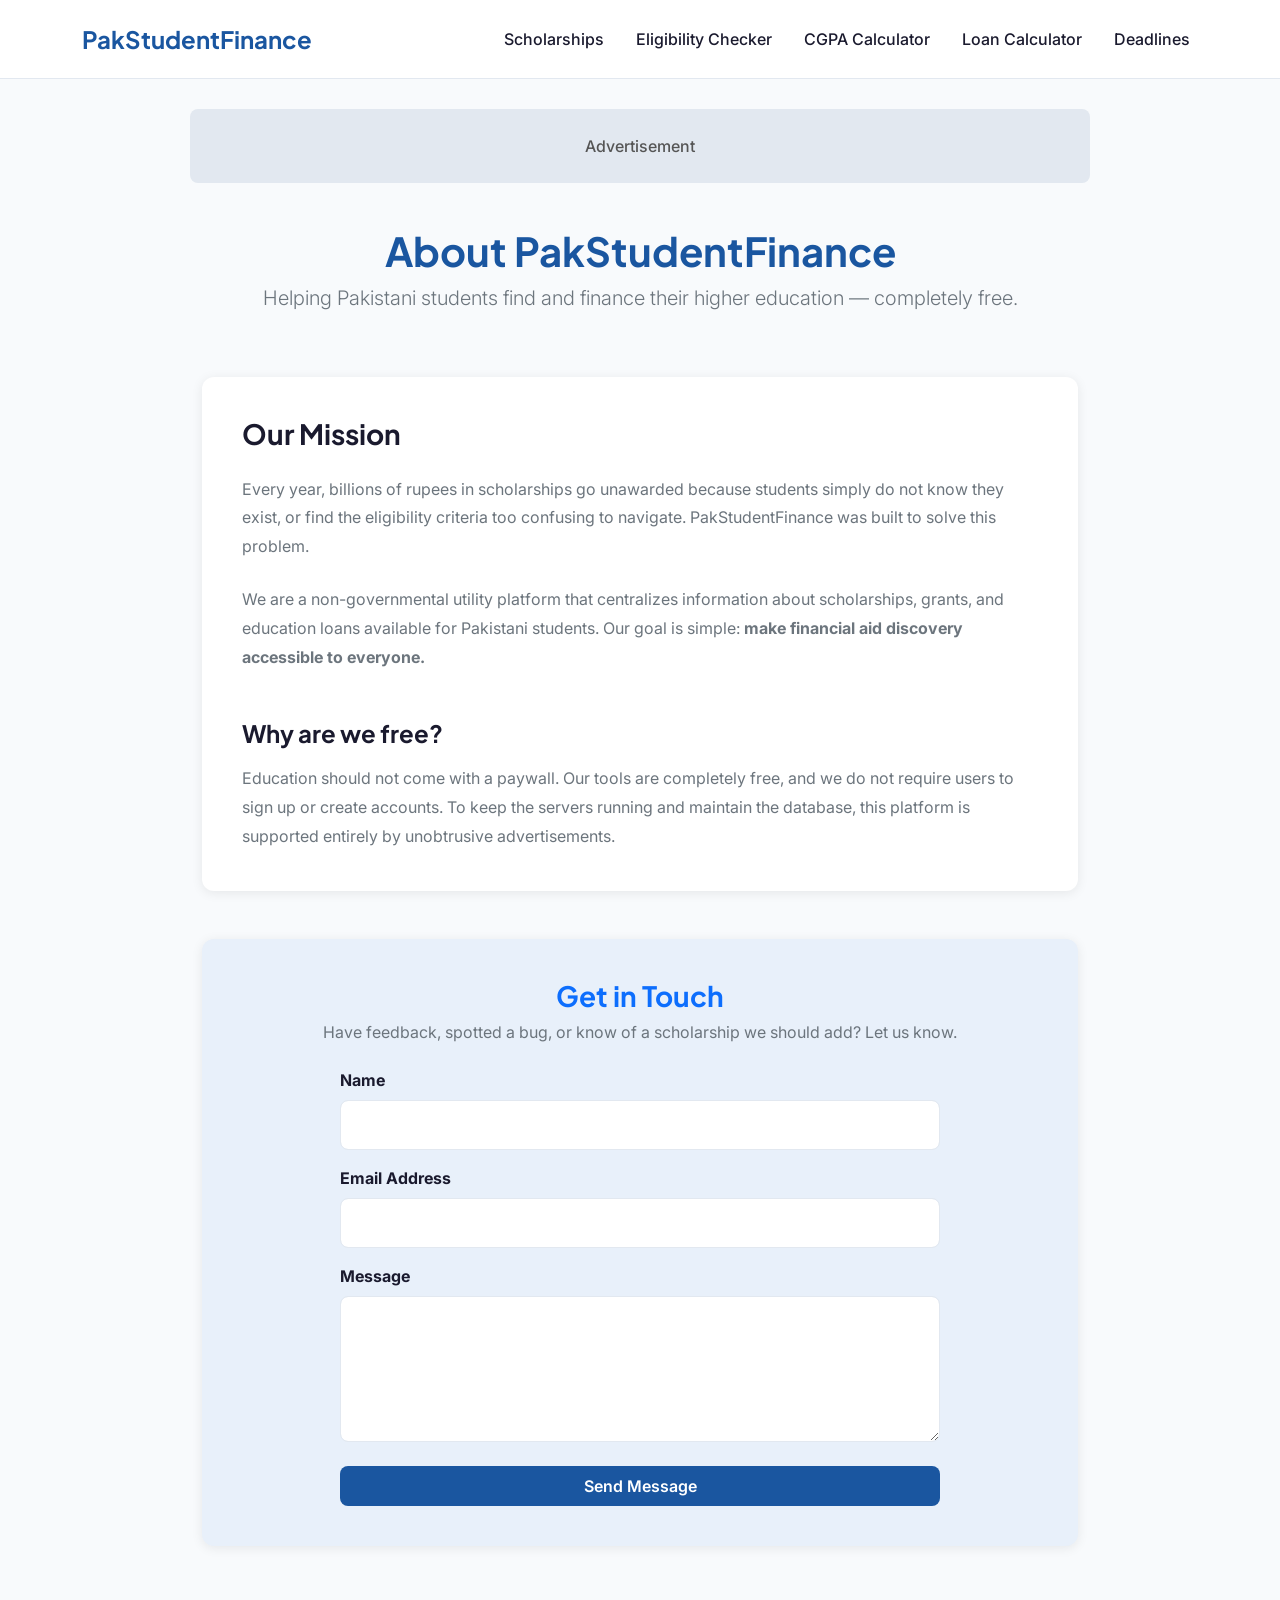
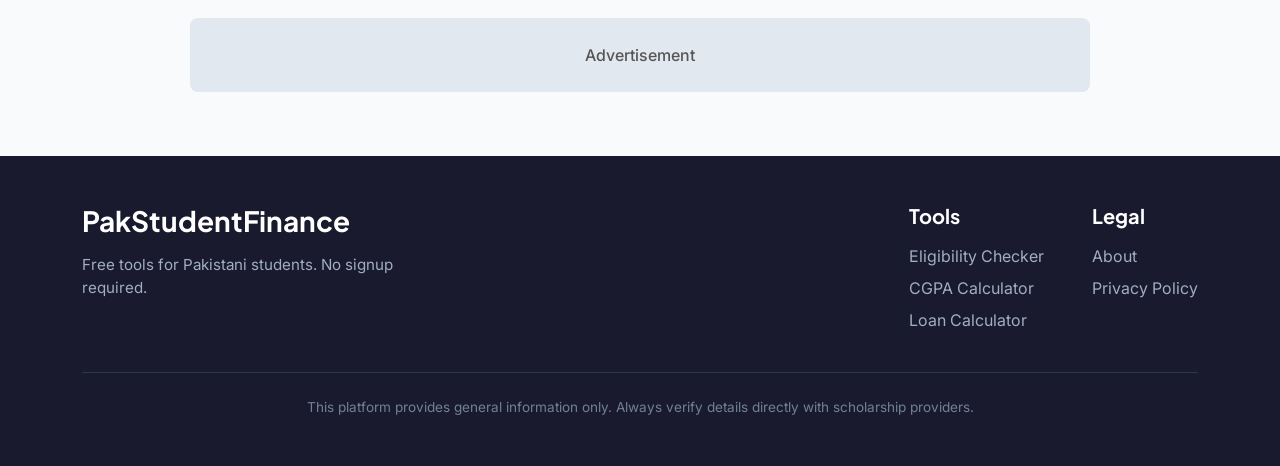
==== about.html @ 45f48cb2 "Fix navbar + add SEO meta tags" ====
<!DOCTYPE html>
<html lang="en">

<head>
    <meta charset="UTF-8">
    <meta name="viewport" content="width=device-width, initial-scale=1.0">
    <meta name="description" content="About PakStudentFinance — a free platform helping Pakistani students discover scholarships and plan their education financing.">
    <title>About Us - Pakistan Student Finance Hub</title>

    <!-- Google Fonts -->
    <link
        href="https://fonts.googleapis.com/css2?family=Inter:wght@400;500;600&family=Plus+Jakarta+Sans:wght@600;700&display=swap"
        rel="stylesheet">

    <!-- Bootstrap 5 -->
    <link href="https://cdn.jsdelivr.net/npm/bootstrap@5.3.2/dist/css/bootstrap.min.css" rel="stylesheet">

    <style>
        :root {
            --primary-blue: #1A56A0;
            --accent-light-blue: #E8F0FA;
            --bg-color: #F8FAFC;
            --card-bg: #FFFFFF;
            --text-primary: #1A1A2E;
            --text-secondary: #555555;
            --border-color: #E2E8F0;
            --font-heading: 'Plus Jakarta Sans', sans-serif;
            --font-body: 'Inter', sans-serif;
        }

        body {
            font-family: var(--font-body);
            color: var(--text-primary);
            background-color: var(--bg-color);
        }

        h1,
        h2,
        h3,
        h4,
        h5,
        h6,
        .logo {
            font-family: var(--font-heading);
            font-weight: 700;
        }

        /* Navbar */
        .navbar {
            background-color: var(--card-bg);
            border-bottom: 1px solid var(--border-color);
            padding: 1rem 0;
        }

        .navbar-brand {
            color: var(--primary-blue) !important;
            font-size: 1.5rem;
        }

        .nav-link {
            color: var(--text-primary);
            font-weight: 500;
            margin-left: 1rem;
        }

        .nav-link:hover {
            color: var(--primary-blue);
        }

        .card-custom {
            background-color: var(--card-bg);
            border-radius: 12px;
            box-shadow: 0 2px 12px rgba(0, 0, 0, 0.08);
            padding: 40px;
            border: none;
        }

        .btn-primary {
            background-color: var(--primary-blue);
            color: white;
            border-radius: 8px;
            padding: 10px 20px;
            border: none;
            font-weight: 600;
        }

        .btn-primary:hover {
            background-color: #144380;
            color: white;
        }

        .form-control {
            border: 1px solid var(--border-color);
            border-radius: 8px;
            padding: 12px 16px;
            font-family: var(--font-body);
        }

        .form-control:focus {
            border-color: var(--primary-blue);
            box-shadow: 0 0 0 0.25rem rgba(26, 86, 160, 0.25);
        }

        .adsense-placeholder {
            background-color: #E2E8F0;
            color: var(--text-secondary);
            text-align: center;
            padding: 40px 20px;
            margin: 40px auto;
            border-radius: 8px;
            font-weight: 500;
            max-width: 900px;
        }

        footer {
            background-color: #1A1A2E;
            color: white;
            padding: 3rem 0;
            margin-top: 4rem;
        }

        footer a {
            color: #A0AEC0;
            text-decoration: none;
            display: block;
            margin-bottom: 0.5rem;
        }

        footer a:hover {
            color: white;
        }

        .footer-disclaimer {
            font-size: 0.85rem;
            color: #718096;
            margin-top: 2rem;
            padding-top: 1.5rem;
            border-top: 1px solid #2D3748;
        }
    </style>
</head>

<body>

    <nav class="navbar navbar-expand-lg sticky-top">
        <div class="container">
            <a class="navbar-brand logo" href="index.html">PakStudentFinance</a>
            <button class="navbar-toggler border-0" type="button" data-bs-toggle="collapse" data-bs-target="#navbarNav">
                <span class="navbar-toggler-icon"></span>
            </button>
            <div class="collapse navbar-collapse" id="navbarNav">
                <ul class="navbar-nav ms-auto">
                    <li class="nav-item"><a class="nav-link" href="scholarships.html">Scholarships</a></li>
                    <li class="nav-item"><a class="nav-link" href="eligibility-checker.html">Eligibility Checker</a>
                    </li>
                    <li class="nav-item"><a class="nav-link" href="cgpa-calculator.html">CGPA Calculator</a></li>
                    <li class="nav-item"><a class="nav-link" href="loan-calculator.html">Loan Calculator</a></li>
                    <li class="nav-item"><a class="nav-link" href="deadlines.html">Deadlines</a></li>
                </ul>
            </div>
        </div>
    </nav>

    <!-- ADSENSE SLOT: Replace with your AdSense code after approval -->
    <div class="container">
        <div class="adsense-placeholder" style="margin: 30px auto 20px auto; padding: 25px 20px;">Advertisement</div>
    </div>

    <div class="container py-4 mb-5" style="max-width: 900px;">
        <div class="row mb-5 text-center">
            <h1 style="color: var(--primary-blue);">About PakStudentFinance</h1>
            <p class="text-secondary lead mx-auto">Helping Pakistani students find and finance their higher education —
                completely free.</p>
        </div>

        <div class="card-custom mb-5">
            <h3 class="mb-4">Our Mission</h3>
            <p class="mb-4 text-secondary" style="line-height: 1.8;">
                Every year, billions of rupees in scholarships go unawarded because students simply do not know they
                exist, or find the eligibility criteria too confusing to navigate.
                PakStudentFinance was built to solve this problem.
            </p>
            <p class="mb-4 text-secondary" style="line-height: 1.8;">
                We are a non-governmental utility platform that centralizes information about scholarships, grants, and
                education loans available for Pakistani students. Our goal is simple: <strong>make financial aid
                    discovery accessible to everyone.</strong>
            </p>

            <h4 class="mt-5 mb-3">Why are we free?</h4>
            <p class="mb-0 text-secondary" style="line-height: 1.8;">
                Education should not come with a paywall. Our tools are completely free, and we do not require users to
                sign up or create accounts. To keep the servers running and maintain the database, this platform is
                supported entirely by unobtrusive advertisements.
            </p>
        </div>

        <div class="card-custom" style="background-color: var(--accent-light-blue);">
            <h3 class="mb-2 text-primary text-center">Get in Touch</h3>
            <p class="text-secondary text-center mb-4">Have feedback, spotted a bug, or know of a scholarship we should
                add? Let us know.</p>

            <form id="contact-form" class="mx-auto" style="max-width: 600px;">
                <div class="mb-3">
                    <label class="form-label fw-bold">Name</label>
                    <input type="text" class="form-control" required>
                </div>
                <div class="mb-3">
                    <label class="form-label fw-bold">Email Address</label>
                    <input type="email" class="form-control" required>
                </div>
                <div class="mb-3">
                    <label class="form-label fw-bold">Message</label>
                    <textarea class="form-control" rows="5" required></textarea>
                </div>
                <button type="submit" class="btn btn-primary w-100 py-2 mt-2">Send Message</button>
                <div id="form-success" class="mt-3 text-success text-center fw-bold" style="display: none;">
                    Thank you! Your message has been sent successfully. We will get back to you soon.
                </div>
            </form>
        </div>
    </div>

    <!-- ADSENSE SLOT: Replace with your AdSense code after approval -->
    <div class="container">
        <div class="adsense-placeholder" style="margin: 10px auto 40px auto; padding: 25px 20px;">Advertisement</div>
    </div>

    <footer>
        <div class="container">
            <div class="row gy-4">
                <div class="col-lg-4 col-md-6">
                    <h3 class="logo mb-3">PakStudentFinance</h3>
                    <p style="color: #A0AEC0; font-size: 0.95rem;">Free tools for Pakistani students. No signup
                        required.</p>
                </div>
                <!-- Standard Footer -->
                <div class="col-lg-8 col-md-6 d-flex gap-5 justify-content-md-end">
                    <div>
                        <h5 class="mb-3">Tools</h5>
                        <a href="eligibility-checker.html">Eligibility Checker</a>
                        <a href="cgpa-calculator.html">CGPA Calculator</a>
                        <a href="loan-calculator.html">Loan Calculator</a>
                    </div>
                    <div>
                        <h5 class="mb-3">Legal</h5>
                        <a href="about.html">About</a>
                        <a href="privacy-policy.html">Privacy Policy</a>
                    </div>
                </div>
            </div>
            <div class="footer-disclaimer text-center">
                This platform provides general information only. Always verify details directly with scholarship
                providers.
            </div>
        </div>
    </footer>

    <script src="https://cdn.jsdelivr.net/npm/bootstrap@5.3.2/dist/js/bootstrap.bundle.min.js"></script>
    <script>
        document.getElementById('contact-form').addEventListener('submit', function (e) {
            e.preventDefault();
            document.getElementById('form-success').style.display = 'block';
            this.reset();
            setTimeout(() => {
                document.getElementById('form-success').style.display = 'none';
            }, 5000);
        });
    </script>
</body>

</html>
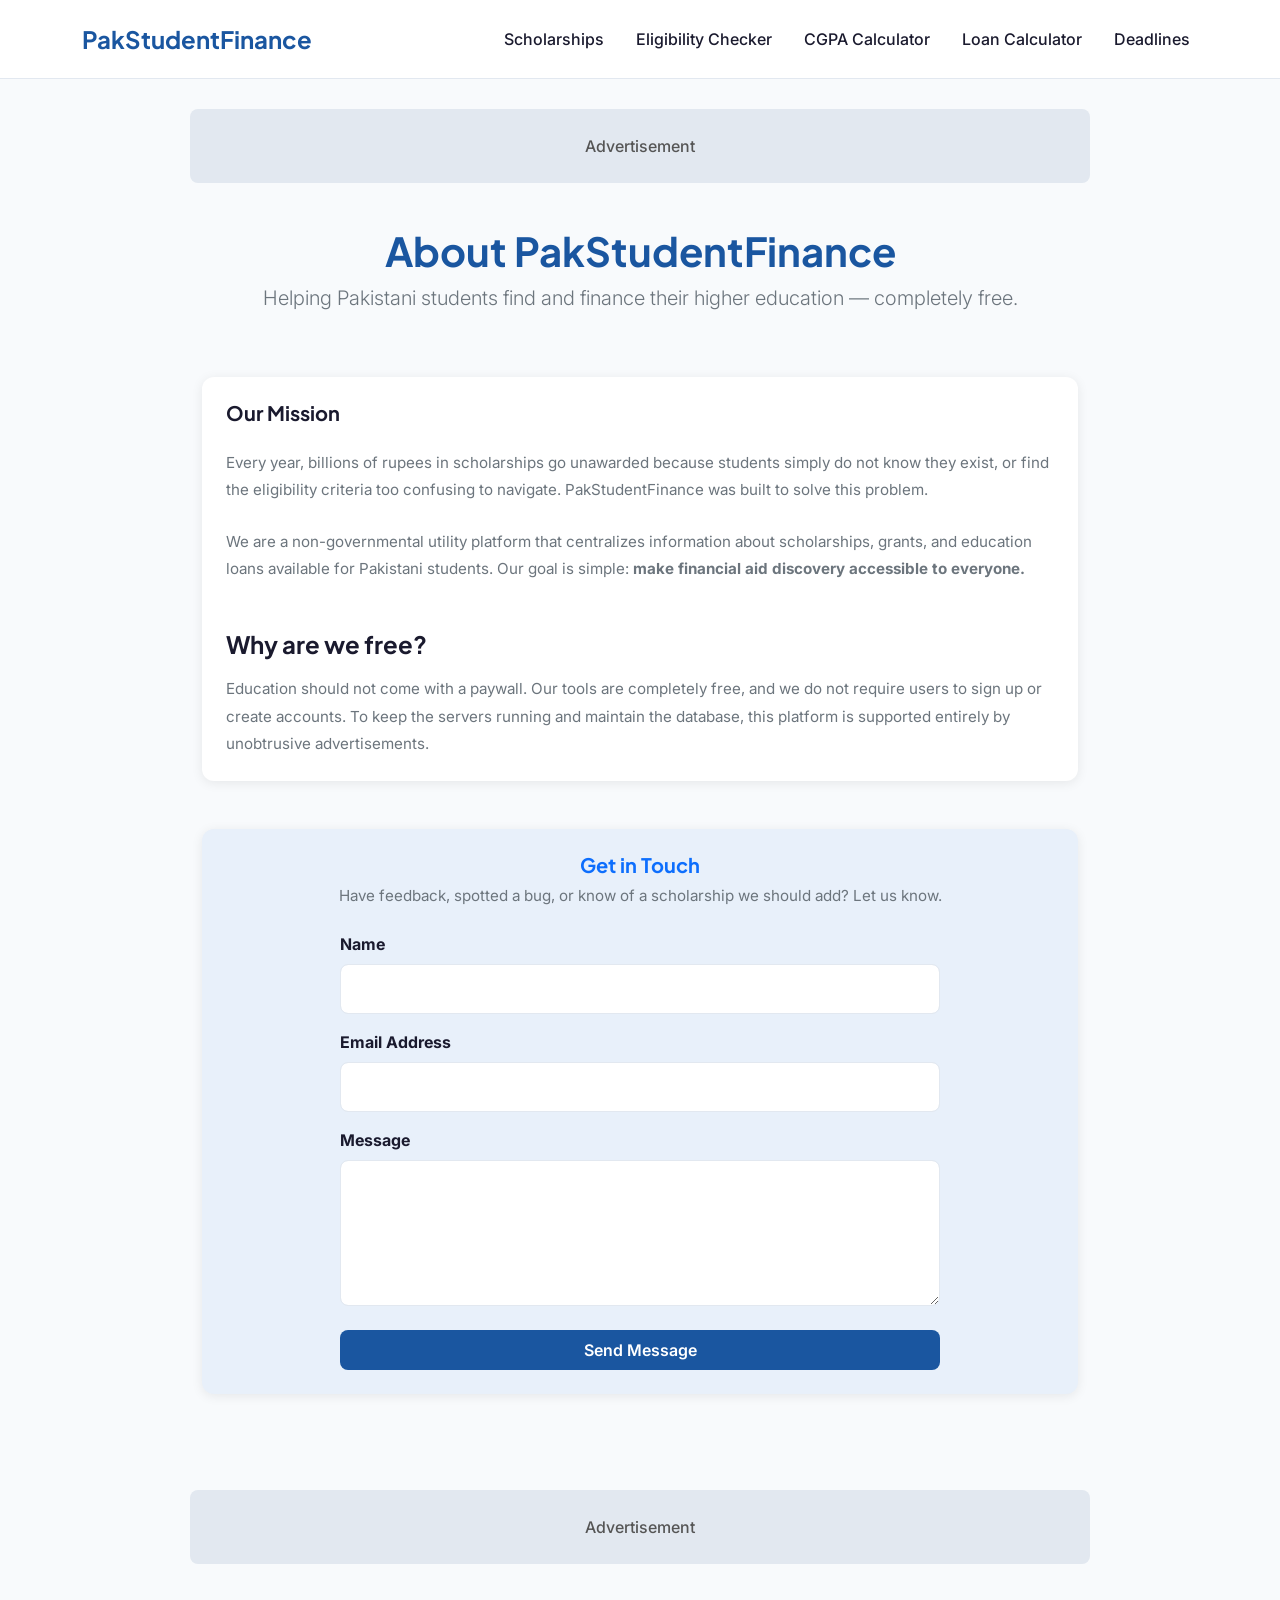
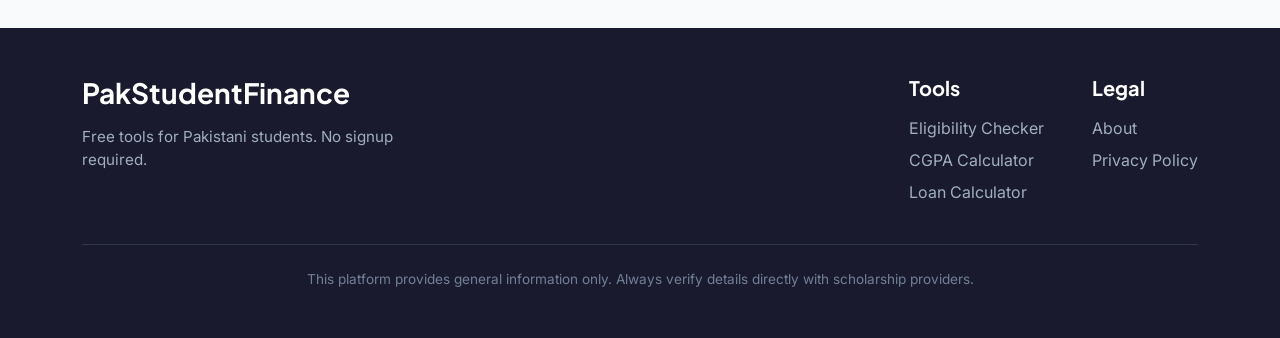
==== commit 21ffdf82: "Refactor: professional project structure with separated CSS, JS, and data files" ====
--- a/about.html
+++ b/about.html
@@ -5,7 +5,10 @@
     <meta charset="UTF-8">
     <meta name="viewport" content="width=device-width, initial-scale=1.0">
     <meta name="description" content="About PakStudentFinance — a free platform helping Pakistani students discover scholarships and plan their education financing.">
+    <meta property="og:url" content="https://mustafa-shah-tech.github.io/student-finance-hub/about.html">
     <title>About Us - Pakistan Student Finance Hub</title>
+    <!-- Favicon -->
+    <link rel="icon" href="data:image/svg+xml,<svg xmlns='http://www.w3.org/2000/svg' viewBox='0 0 100 100'><text y='.9em' font-size=''90''>🎓</text></svg>">
 
     <!-- Google Fonts -->
     <link
@@ -15,129 +18,9 @@
     <!-- Bootstrap 5 -->
     <link href="https://cdn.jsdelivr.net/npm/bootstrap@5.3.2/dist/css/bootstrap.min.css" rel="stylesheet">
 
-    <style>
-        :root {
-            --primary-blue: #1A56A0;
-            --accent-light-blue: #E8F0FA;
-            --bg-color: #F8FAFC;
-            --card-bg: #FFFFFF;
-            --text-primary: #1A1A2E;
-            --text-secondary: #555555;
-            --border-color: #E2E8F0;
-            --font-heading: 'Plus Jakarta Sans', sans-serif;
-            --font-body: 'Inter', sans-serif;
-        }
-
-        body {
-            font-family: var(--font-body);
-            color: var(--text-primary);
-            background-color: var(--bg-color);
-        }
-
-        h1,
-        h2,
-        h3,
-        h4,
-        h5,
-        h6,
-        .logo {
-            font-family: var(--font-heading);
-            font-weight: 700;
-        }
-
-        /* Navbar */
-        .navbar {
-            background-color: var(--card-bg);
-            border-bottom: 1px solid var(--border-color);
-            padding: 1rem 0;
-        }
-
-        .navbar-brand {
-            color: var(--primary-blue) !important;
-            font-size: 1.5rem;
-        }
-
-        .nav-link {
-            color: var(--text-primary);
-            font-weight: 500;
-            margin-left: 1rem;
-        }
-
-        .nav-link:hover {
-            color: var(--primary-blue);
-        }
-
-        .card-custom {
-            background-color: var(--card-bg);
-            border-radius: 12px;
-            box-shadow: 0 2px 12px rgba(0, 0, 0, 0.08);
-            padding: 40px;
-            border: none;
-        }
-
-        .btn-primary {
-            background-color: var(--primary-blue);
-            color: white;
-            border-radius: 8px;
-            padding: 10px 20px;
-            border: none;
-            font-weight: 600;
-        }
-
-        .btn-primary:hover {
-            background-color: #144380;
-            color: white;
-        }
-
-        .form-control {
-            border: 1px solid var(--border-color);
-            border-radius: 8px;
-            padding: 12px 16px;
-            font-family: var(--font-body);
-        }
-
-        .form-control:focus {
-            border-color: var(--primary-blue);
-            box-shadow: 0 0 0 0.25rem rgba(26, 86, 160, 0.25);
-        }
-
-        .adsense-placeholder {
-            background-color: #E2E8F0;
-            color: var(--text-secondary);
-            text-align: center;
-            padding: 40px 20px;
-            margin: 40px auto;
-            border-radius: 8px;
-            font-weight: 500;
-            max-width: 900px;
-        }
-
-        footer {
-            background-color: #1A1A2E;
-            color: white;
-            padding: 3rem 0;
-            margin-top: 4rem;
-        }
-
-        footer a {
-            color: #A0AEC0;
-            text-decoration: none;
-            display: block;
-            margin-bottom: 0.5rem;
-        }
-
-        footer a:hover {
-            color: white;
-        }
-
-        .footer-disclaimer {
-            font-size: 0.85rem;
-            color: #718096;
-            margin-top: 2rem;
-            padding-top: 1.5rem;
-            border-top: 1px solid #2D3748;
-        }
-    </style>
+        <!-- Shared Styles -->
+    <link rel="stylesheet" href="assets/css/main.css">
+    <link rel="stylesheet" href="assets/css/components.css">
 </head>
 
 <body>
@@ -256,16 +139,7 @@
     </footer>
 
     <script src="https://cdn.jsdelivr.net/npm/bootstrap@5.3.2/dist/js/bootstrap.bundle.min.js"></script>
-    <script>
-        document.getElementById('contact-form').addEventListener('submit', function (e) {
-            e.preventDefault();
-            document.getElementById('form-success').style.display = 'block';
-            this.reset();
-            setTimeout(() => {
-                document.getElementById('form-success').style.display = 'none';
-            }, 5000);
-        });
-    </script>
+    
 </body>
 
 </html>
--- a/assets/css/main.css
+++ b/assets/css/main.css
@@ -0,0 +1,185 @@
+:root {
+    --primary-blue: #1A56A0;
+    --accent-light-blue: #E8F0FA;
+    --bg-color: #F8FAFC;
+    --card-bg: #FFFFFF;
+    --text-primary: #1A1A2E;
+    --text-secondary: #555555;
+    --success-green: #1A8765;
+    --warning-orange: #B8860B;
+    --danger-red: #C0392B;
+    --border-color: #E2E8F0;
+    
+    --font-heading: 'Plus Jakarta Sans', sans-serif;
+    --font-body: 'Inter', sans-serif;
+    --font-mono: 'JetBrains Mono', monospace;
+}
+
+body {
+    font-family: var(--font-body);
+    color: var(--text-primary);
+    background-color: var(--bg-color);
+    -webkit-font-smoothing: antialiased;
+}
+
+h1, h2, h3, h4, h5, h6, .logo {
+    font-family: var(--font-heading);
+    font-weight: 700;
+}
+
+/* Navbar */
+.navbar {
+    background-color: var(--card-bg);
+    border-bottom: 1px solid var(--border-color);
+    padding: 1rem 0;
+}
+.navbar-brand {
+    color: var(--primary-blue) !important;
+    font-size: 1.5rem;
+}
+.nav-link {
+    color: var(--text-primary);
+    font-weight: 500;
+    margin-left: 1rem;
+}
+.nav-link:hover {
+    color: var(--primary-blue);
+}
+
+/* Form controls */
+.form-label {
+    font-weight: 600;
+    color: var(--text-primary);
+}
+.form-control, .form-select {
+    border: 1px solid var(--border-color);
+    border-radius: 8px;
+    padding: 12px 16px;
+    font-family: var(--font-body);
+}
+.form-control:focus, .form-select:focus {
+    border-color: var(--primary-blue);
+    box-shadow: 0 0 0 0.25rem rgba(26, 86, 160, 0.25);
+}
+
+/* Buttons */
+.btn-primary {
+    background-color: var(--primary-blue);
+    color: white;
+    border-radius: 8px;
+    padding: 12px 24px;
+    border: none;
+    font-weight: 600;
+    transition: all 0.2s ease;
+}
+.btn-primary:hover {
+    background-color: #144380;
+    color: white;
+}
+.btn-outline-primary {
+    background-color: white;
+    color: var(--primary-blue);
+    border: 2px solid var(--primary-blue);
+    border-radius: 8px;
+    padding: 10px 22px;
+    font-weight: 600;
+    transition: all 0.2s ease;
+}
+.btn-outline-primary:hover {
+    background-color: var(--primary-blue);
+    color: white;
+}
+.btn-outline-danger {
+    border: 2px solid var(--danger-red);
+    color: var(--danger-red);
+    background-color: white;
+    border-radius: 8px;
+    padding: 8px 16px;
+    font-weight: 600;
+}
+.btn-outline-danger:hover {
+    background-color: var(--danger-red);
+    color: white;
+}
+
+/* Cards */
+.card-custom {
+    background-color: var(--card-bg);
+    border-radius: 12px;
+    box-shadow: 0 2px 12px rgba(0,0,0,0.08);
+    padding: 24px;
+    border: none;
+    height: 100%;
+    transition: transform 0.2s ease;
+    margin-bottom: 24px;
+}
+.card-custom:hover {
+    transform: translateY(-4px);
+}
+.card-custom h3 {
+    font-size: 1.25rem;
+    margin-bottom: 0.75rem;
+}
+.card-custom p {
+    color: var(--text-secondary);
+    font-size: 0.95rem;
+    margin-bottom: 1.5rem;
+}
+
+/* Badges */
+.badge-type {
+    font-size: 0.8rem;
+    padding: 6px 12px;
+    border-radius: 20px;
+    font-weight: 600;
+    display: inline-block;
+    margin-bottom: 12px;
+    text-transform: uppercase;
+}
+.badge-need-based { background-color: var(--accent-light-blue); color: var(--primary-blue); }
+.badge-merit { background-color: #E6F4EA; color: var(--success-green); }
+.badge-loan { background-color: #FFF3CD; color: var(--warning-orange); }
+.badge-need-merit { background-color: #F3E8FF; color: #6B21A8; }
+.badge-full-scholarship { background-color: #FEF3C7; color: #D97706; }
+
+/* AdSense placeholder */
+.adsense-placeholder {
+    background-color: #E2E8F0;
+    color: var(--text-secondary);
+    text-align: center;
+    padding: 40px 20px;
+    margin: 40px auto;
+    border-radius: 8px;
+    font-weight: 500;
+    max-width: 900px;
+}
+
+/* Footer */
+footer {
+    background-color: #1A1A2E;
+    color: white;
+    padding: 3rem 0;
+    margin-top: 4rem;
+}
+footer a {
+    color: #A0AEC0;
+    text-decoration: none;
+    display: block;
+    margin-bottom: 0.5rem;
+    transition: color 0.2s ease;
+}
+footer a:hover {
+    color: white;
+}
+.footer-tagline {
+    color: #A0AEC0;
+    font-size: 0.95rem;
+    margin-bottom: 1.5rem;
+}
+.footer-disclaimer {
+    font-size: 0.85rem;
+    color: #718096;
+    margin-top: 2rem;
+    padding-top: 1.5rem;
+    border-top: 1px solid #2D3748;
+}
--- a/assets/css/components.css
+++ b/assets/css/components.css
@@ -0,0 +1,302 @@
+/* Result box styles */
+.result-box {
+    background-color: var(--accent-light-blue);
+    border-left: 4px solid var(--primary-blue);
+    border-radius: 8px;
+    padding: 16px;
+    margin-bottom: 20px;
+}
+
+.warning-box {
+    background-color: #FFF3CD;
+    border-left: 4px solid var(--warning-orange);
+    border-radius: 8px;
+    padding: 16px;
+    margin-bottom: 20px;
+}
+
+.error-box {
+    background-color: #FDECEA;
+    border-left: 4px solid var(--danger-red);
+    border-radius: 8px;
+    padding: 16px;
+    margin-bottom: 20px;
+}
+
+.result-box h4 {
+    margin-bottom: 0px;
+    font-weight: 700;
+    font-family: var(--font-mono);
+    font-size: 1.8rem;
+    color: var(--primary-blue);
+}
+
+/* Scholarship card styles */
+.scholarship-card {
+    border: 1px solid var(--border-color);
+    border-radius: 8px;
+    padding: 20px;
+    margin-bottom: 20px;
+    background: white;
+}
+
+.scholarship-price {
+    font-family: var(--font-mono);
+    font-size: 1.1rem;
+    font-weight: 600;
+    color: var(--primary-blue);
+    margin: 10px 0;
+}
+
+.scholarship-deadline {
+    color: var(--danger-red);
+    font-size: 0.9rem;
+    font-weight: 500;
+    margin-bottom: 16px;
+}
+
+/* Deadline row styles */
+.deadline-row {
+    display: flex;
+    flex-direction: column;
+    padding: 16px;
+    border: 1px solid var(--border-color);
+    border-radius: 8px;
+    margin-bottom: 12px;
+    background: white;
+    transition: transform 0.2s;
+}
+
+.deadline-row:hover {
+    transform: translateX(5px);
+    border-color: var(--primary-blue);
+}
+
+@media (min-width: 768px) {
+    .deadline-row {
+        flex-direction: row;
+        align-items: center;
+        justify-content: space-between;
+    }
+}
+
+.deadline-info {
+    flex: 1;
+}
+
+.deadline-title {
+    font-family: var(--font-heading);
+    font-size: 1.1rem;
+    font-weight: 700;
+    color: var(--primary-blue);
+    margin-bottom: 4px;
+}
+
+.deadline-funder {
+    font-size: 0.9rem;
+    color: var(--text-secondary);
+}
+
+.deadline-amount {
+    font-family: var(--font-mono);
+    font-weight: 600;
+    margin-top: 8px;
+}
+
+.deadline-timer {
+    display: flex;
+    align-items: center;
+    gap: 15px;
+    margin-top: 15px;
+    min-width: 250px;
+    justify-content: flex-start;
+}
+
+@media (min-width: 768px) {
+    .deadline-timer {
+        justify-content: flex-end;
+        margin-top: 0;
+    }
+}
+
+.days-badge {
+    padding: 8px 16px;
+    border-radius: 8px;
+    font-weight: 700;
+    font-family: var(--font-mono);
+    font-size: 0.95rem;
+}
+
+.deadline-urgent {
+    background-color: #FDECEA;
+    color: var(--danger-red);
+    border: 1px solid #F5C6CB;
+}
+
+.deadline-soon {
+    background-color: #FFF3CD;
+    color: var(--warning-orange);
+    border: 1px solid #FFEEBA;
+}
+
+.deadline-ok {
+    background-color: #E6F4EA;
+    color: var(--success-green);
+    border: 1px solid #C3E6CB;
+}
+
+.deadline-expired {
+    background-color: #E2E8F0;
+    color: var(--text-secondary);
+    border: 1px solid #CBD5E0;
+}
+
+/* Loan calculator result panel */
+input[type=range] {
+    width: 100%;
+    margin: 15px 0;
+    accent-color: var(--primary-blue);
+    height: 6px;
+}
+
+.result-panel {
+    background-color: var(--primary-blue);
+    color: white;
+    border-radius: 12px;
+    padding: 30px;
+    text-align: center;
+    height: 100%;
+    display: flex;
+    flex-direction: column;
+    justify-content: center;
+}
+
+.result-panel h4 {
+    font-family: var(--font-body);
+    font-weight: 500;
+    opacity: 0.9;
+    font-size: 1.1rem;
+}
+
+.big-amount {
+    font-size: 2.5rem;
+    font-weight: 700;
+    font-family: var(--font-mono);
+    margin: 10px 0;
+    word-break: break-word;
+}
+
+.breakdown-row {
+    display: flex;
+    justify-content: space-between;
+    padding: 12px 0;
+    border-bottom: 1px solid rgba(255, 255, 255, 0.2);
+}
+
+.breakdown-row:last-child {
+    border-bottom: none;
+}
+
+.breakdown-row span {
+    font-family: var(--font-mono);
+    font-weight: 500;
+}
+
+.visual-bar-container {
+    height: 12px;
+    border-radius: 6px;
+    display: flex;
+    overflow: hidden;
+    margin: 20px 0 10px 0;
+    background-color: rgba(255, 255, 255, 0.2);
+}
+
+.visual-bar-principal {
+    background-color: #4ADE80;
+    height: 100%;
+}
+
+.visual-bar-interest {
+    background-color: #F87171;
+    height: 100%;
+}
+
+.legend {
+    font-size: 0.8rem;
+    display: flex;
+    justify-content: space-between;
+    opacity: 0.9;
+}
+
+.legend-item {
+    display: flex;
+    align-items: center;
+    gap: 6px;
+}
+
+.dot {
+    width: 10px;
+    height: 10px;
+    border-radius: 50%;
+    display: inline-block;
+}
+
+.disclaimer-box {
+    background-color: #FFF3CD;
+    border-left: 4px solid var(--warning-orange);
+    border-radius: 8px;
+    padding: 12px;
+    margin-top: 20px;
+    font-size: 0.85rem;
+    color: #664d03;
+}
+
+/* CGPA calculator styles */
+.course-row {
+    display: flex;
+    gap: 10px;
+    margin-bottom: 15px;
+    align-items: center;
+    padding-bottom: 15px;
+    border-bottom: 1px solid var(--border-color);
+}
+
+.course-row:last-child {
+    border-bottom: none;
+    margin-bottom: 0;
+    padding-bottom: 0;
+}
+
+.result-value-txt {
+    font-family: var(--font-mono);
+    font-weight: 600;
+    font-size: 1.1rem;
+}
+
+/* Filter button styles */
+.filter-btn {
+    border: 1px solid var(--border-color);
+    border-radius: 20px;
+    padding: 6px 16px;
+    background: white;
+    color: var(--text-secondary);
+    cursor: pointer;
+    transition: all 0.2s;
+    font-size: 0.9rem;
+    font-weight: 500;
+}
+
+.filter-btn.active,
+.filter-btn:hover {
+    background-color: var(--primary-blue);
+    color: white;
+    border-color: var(--primary-blue);
+}
+
+/* Email signup styles */
+.email-signup {
+    background-color: var(--accent-light-blue);
+    padding: 30px;
+    border-radius: 12px;
+    text-align: center;
+}
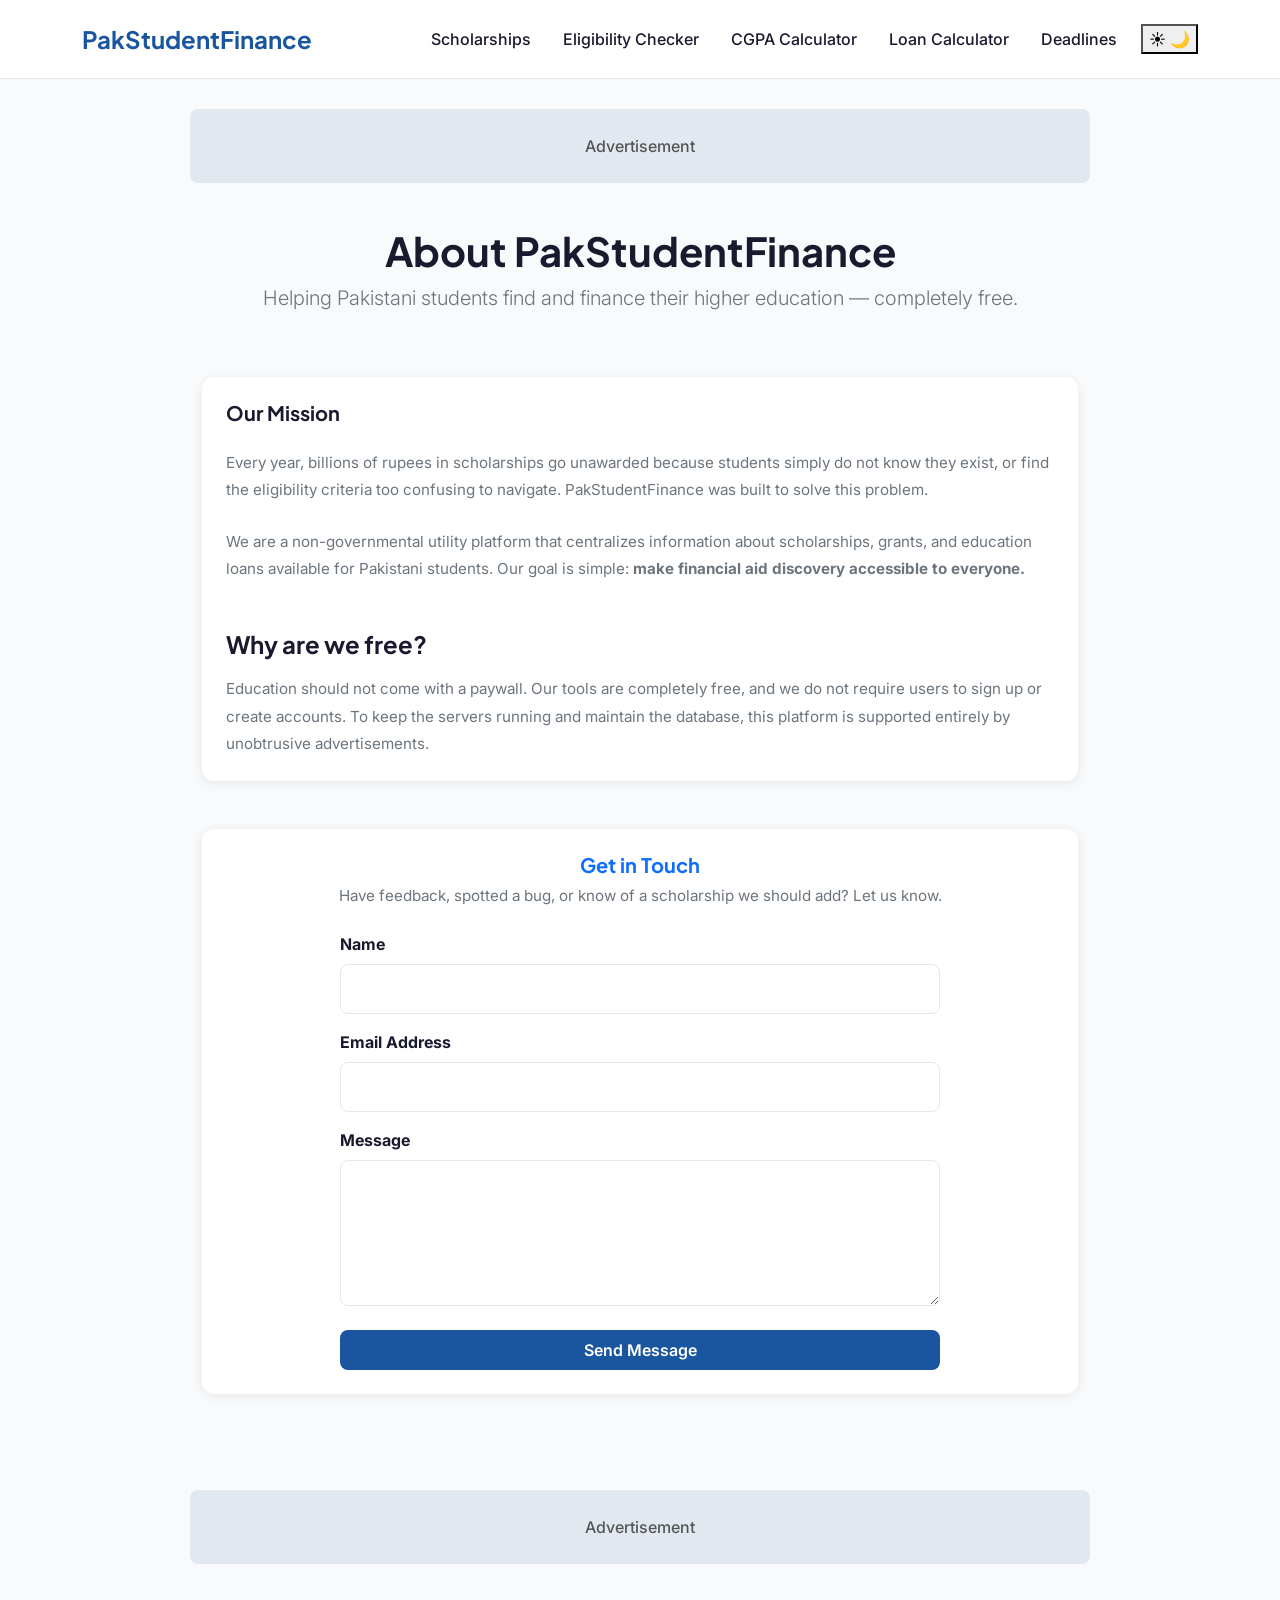
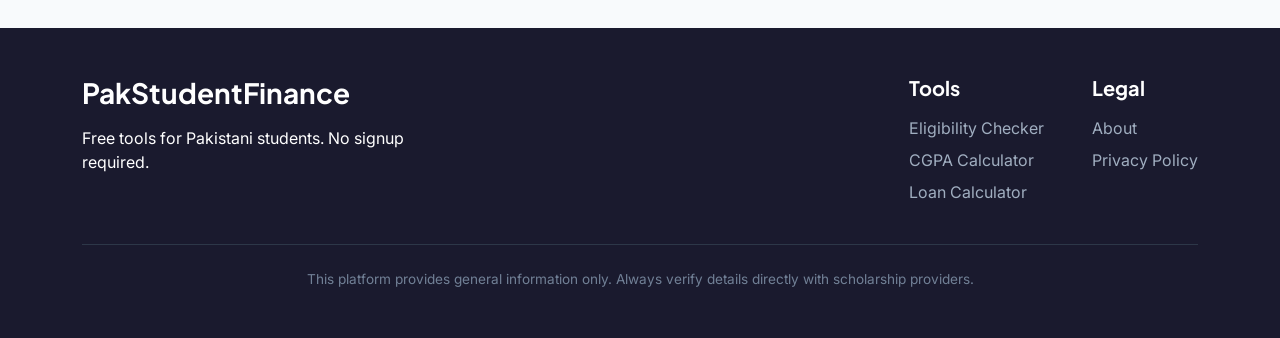
==== commit 392b01e1: "SEO improvements: keywords, canonical, OG tags, schema, sitemap, robots.txt" ====
--- a/about.html
+++ b/about.html
@@ -1,33 +1,44 @@
 <!DOCTYPE html>
 <html lang="en">
-
 <head>
     <meta charset="UTF-8">
     <meta name="viewport" content="width=device-width, initial-scale=1.0">
+    <title>About PakStudentFinance — Free Tools for Pakistani Students</title>
     <meta name="description" content="About PakStudentFinance — a free platform helping Pakistani students discover scholarships and plan their education financing.">
+    <meta name="keywords" content="PakStudentFinance, free scholarship tools Pakistan, Pakistan student finance platform">
+    <meta property="og:type" content="website">
+    <meta property="og:title" content="About PakStudentFinance — Free Tools for Pakistani Students">
+    <meta property="og:description" content="PakStudentFinance is a free platform helping Pakistani students find scholarships and plan education financing. No signup required.">
     <meta property="og:url" content="https://mustafa-shah-tech.github.io/student-finance-hub/about.html">
-    <title>About Us - Pakistan Student Finance Hub</title>
-    <!-- Favicon -->
-    <link rel="icon" href="data:image/svg+xml,<svg xmlns='http://www.w3.org/2000/svg' viewBox='0 0 100 100'><text y='.9em' font-size=''90''>🎓</text></svg>">
+    <meta property="og:image" content="https://mustafa-shah-tech.github.io/student-finance-hub/assets/img/favicon.svg">
+    <link rel="canonical" href="https://mustafa-shah-tech.github.io/student-finance-hub/about.html">
+    <link rel="icon" type="image/svg+xml" href="assets/img/favicon.svg">
+    <meta name="theme-color" content="#1A56A0">
 
     <!-- Google Fonts -->
-    <link
-        href="https://fonts.googleapis.com/css2?family=Inter:wght@400;500;600&family=Plus+Jakarta+Sans:wght@600;700&display=swap"
-        rel="stylesheet">
+    <link rel="preconnect" href="https://fonts.googleapis.com">
+    <link rel="preconnect" href="https://fonts.gstatic.com" crossorigin>
+    <link href="https://fonts.googleapis.com/css2?family=Inter:wght@400;500;600&family=JetBrains+Mono:wght@400;500;700&family=Plus+Jakarta+Sans:wght@600;700&display=swap" rel="stylesheet">
 
     <!-- Bootstrap 5 -->
     <link href="https://cdn.jsdelivr.net/npm/bootstrap@5.3.2/dist/css/bootstrap.min.css" rel="stylesheet">
 
-        <!-- Shared Styles -->
+    <!-- Shared Styles -->
     <link rel="stylesheet" href="assets/css/main.css">
     <link rel="stylesheet" href="assets/css/components.css">
+
+    <script src="assets/js/theme.js"></script>
 </head>
-
 <body>
-
     <nav class="navbar navbar-expand-lg sticky-top">
         <div class="container">
             <a class="navbar-brand logo" href="index.html">PakStudentFinance</a>
+            <div class="d-flex align-items-center ms-auto ms-lg-3 order-lg-3">
+                <button id="theme-toggle" class="btn-theme-toggle me-2 me-lg-0" aria-label="Toggle dark mode">
+                    <span class="icon-sun">☀️</span>
+                    <span class="icon-moon">🌙</span>
+                </button>
+            </div>
             <button class="navbar-toggler border-0" type="button" data-bs-toggle="collapse" data-bs-target="#navbarNav">
                 <span class="navbar-toggler-icon"></span>
             </button>
@@ -43,46 +54,40 @@
             </div>
         </div>
     </nav>
-
     <!-- ADSENSE SLOT: Replace with your AdSense code after approval -->
     <div class="container">
-        <div class="adsense-placeholder" style="margin: 30px auto 20px auto; padding: 25px 20px;">Advertisement</div>
+        <div class="adsense-placeholder" style="margin: 30px auto 20px auto; padding: 25px 20px">Advertisement</div>
     </div>
-
-    <div class="container py-4 mb-5" style="max-width: 900px;">
+    <div class="container py-4 mb-5" style="max-width: 900px">
         <div class="row mb-5 text-center">
-            <h1 style="color: var(--primary-blue);">About PakStudentFinance</h1>
+            <h1 >About PakStudentFinance</h1>
             <p class="text-secondary lead mx-auto">Helping Pakistani students find and finance their higher education —
                 completely free.</p>
         </div>
-
         <div class="card-custom mb-5">
             <h3 class="mb-4">Our Mission</h3>
-            <p class="mb-4 text-secondary" style="line-height: 1.8;">
+            <p class="mb-4 text-secondary" style="line-height: 1.8">
                 Every year, billions of rupees in scholarships go unawarded because students simply do not know they
                 exist, or find the eligibility criteria too confusing to navigate.
                 PakStudentFinance was built to solve this problem.
             </p>
-            <p class="mb-4 text-secondary" style="line-height: 1.8;">
+            <p class="mb-4 text-secondary" style="line-height: 1.8">
                 We are a non-governmental utility platform that centralizes information about scholarships, grants, and
                 education loans available for Pakistani students. Our goal is simple: <strong>make financial aid
                     discovery accessible to everyone.</strong>
             </p>
-
             <h4 class="mt-5 mb-3">Why are we free?</h4>
-            <p class="mb-0 text-secondary" style="line-height: 1.8;">
+            <p class="mb-0 text-secondary" style="line-height: 1.8">
                 Education should not come with a paywall. Our tools are completely free, and we do not require users to
                 sign up or create accounts. To keep the servers running and maintain the database, this platform is
                 supported entirely by unobtrusive advertisements.
             </p>
         </div>
-
-        <div class="card-custom" style="background-color: var(--accent-light-blue);">
+        <div class="card-custom" >
             <h3 class="mb-2 text-primary text-center">Get in Touch</h3>
             <p class="text-secondary text-center mb-4">Have feedback, spotted a bug, or know of a scholarship we should
                 add? Let us know.</p>
-
-            <form id="contact-form" class="mx-auto" style="max-width: 600px;">
+            <form id="contact-form" class="mx-auto" style="max-width: 600px">
                 <div class="mb-3">
                     <label class="form-label fw-bold">Name</label>
                     <input type="text" class="form-control" required>
@@ -96,24 +101,22 @@
                     <textarea class="form-control" rows="5" required></textarea>
                 </div>
                 <button type="submit" class="btn btn-primary w-100 py-2 mt-2">Send Message</button>
-                <div id="form-success" class="mt-3 text-success text-center fw-bold" style="display: none;">
+                <div id="form-success" class="mt-3 text-success text-center fw-bold" style="display: none">
                     Thank you! Your message has been sent successfully. We will get back to you soon.
                 </div>
             </form>
         </div>
     </div>
-
     <!-- ADSENSE SLOT: Replace with your AdSense code after approval -->
     <div class="container">
-        <div class="adsense-placeholder" style="margin: 10px auto 40px auto; padding: 25px 20px;">Advertisement</div>
+        <div class="adsense-placeholder" style="margin: 10px auto 40px auto; padding: 25px 20px">Advertisement</div>
     </div>
-
     <footer>
         <div class="container">
             <div class="row gy-4">
                 <div class="col-lg-4 col-md-6">
                     <h3 class="logo mb-3">PakStudentFinance</h3>
-                    <p style="color: #A0AEC0; font-size: 0.95rem;">Free tools for Pakistani students. No signup
+                    <p >Free tools for Pakistani students. No signup
                         required.</p>
                 </div>
                 <!-- Standard Footer -->
@@ -137,9 +140,6 @@
             </div>
         </div>
     </footer>
-
     <script src="https://cdn.jsdelivr.net/npm/bootstrap@5.3.2/dist/js/bootstrap.bundle.min.js"></script>
-    
 </body>
-
 </html>
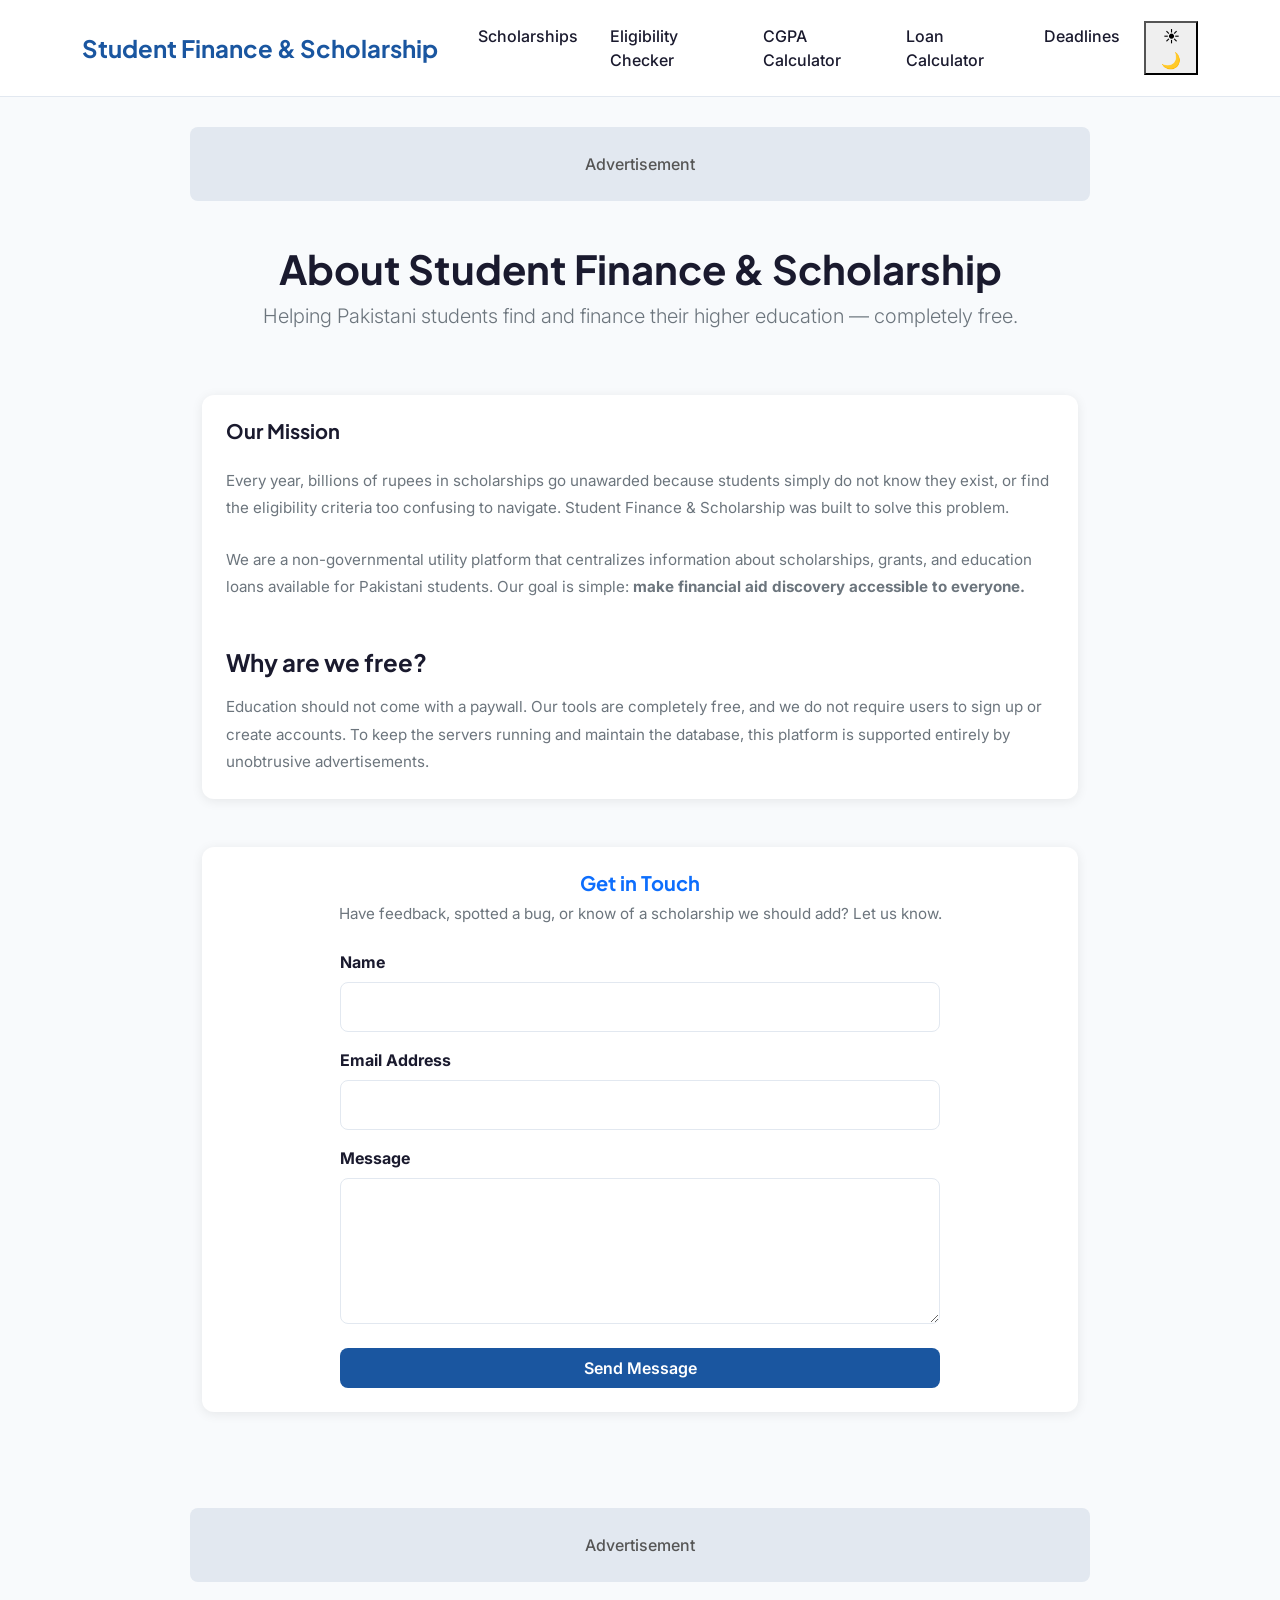
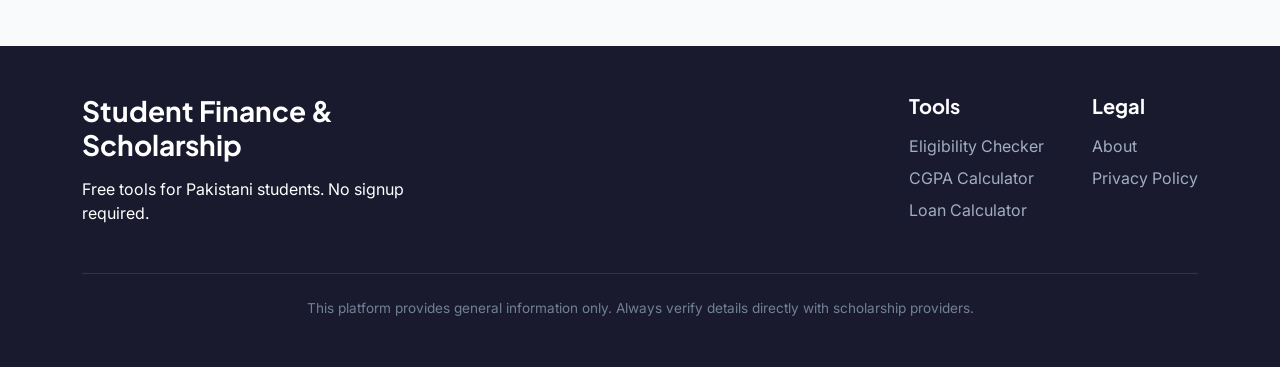
==== commit a3602599: "Update all URLs to new repo name student-finance-and-scholarship" ====
--- a/about.html
+++ b/about.html
@@ -1,145 +1,165 @@
-<!DOCTYPE html>
-<html lang="en">
-<head>
-    <meta charset="UTF-8">
-    <meta name="viewport" content="width=device-width, initial-scale=1.0">
-    <title>About PakStudentFinance — Free Tools for Pakistani Students</title>
-    <meta name="description" content="About PakStudentFinance — a free platform helping Pakistani students discover scholarships and plan their education financing.">
-    <meta name="keywords" content="PakStudentFinance, free scholarship tools Pakistan, Pakistan student finance platform">
-    <meta property="og:type" content="website">
-    <meta property="og:title" content="About PakStudentFinance — Free Tools for Pakistani Students">
-    <meta property="og:description" content="PakStudentFinance is a free platform helping Pakistani students find scholarships and plan education financing. No signup required.">
-    <meta property="og:url" content="https://mustafa-shah-tech.github.io/student-finance-hub/about.html">
-    <meta property="og:image" content="https://mustafa-shah-tech.github.io/student-finance-hub/assets/img/favicon.svg">
-    <link rel="canonical" href="https://mustafa-shah-tech.github.io/student-finance-hub/about.html">
-    <link rel="icon" type="image/svg+xml" href="assets/img/favicon.svg">
-    <meta name="theme-color" content="#1A56A0">
-
-    <!-- Google Fonts -->
-    <link rel="preconnect" href="https://fonts.googleapis.com">
-    <link rel="preconnect" href="https://fonts.gstatic.com" crossorigin>
-    <link href="https://fonts.googleapis.com/css2?family=Inter:wght@400;500;600&family=JetBrains+Mono:wght@400;500;700&family=Plus+Jakarta+Sans:wght@600;700&display=swap" rel="stylesheet">
-
-    <!-- Bootstrap 5 -->
-    <link href="https://cdn.jsdelivr.net/npm/bootstrap@5.3.2/dist/css/bootstrap.min.css" rel="stylesheet">
-
-    <!-- Shared Styles -->
-    <link rel="stylesheet" href="assets/css/main.css">
-    <link rel="stylesheet" href="assets/css/components.css">
-
-    <script src="assets/js/theme.js"></script>
-</head>
-<body>
-    <nav class="navbar navbar-expand-lg sticky-top">
-        <div class="container">
-            <a class="navbar-brand logo" href="index.html">PakStudentFinance</a>
-            <div class="d-flex align-items-center ms-auto ms-lg-3 order-lg-3">
-                <button id="theme-toggle" class="btn-theme-toggle me-2 me-lg-0" aria-label="Toggle dark mode">
-                    <span class="icon-sun">☀️</span>
-                    <span class="icon-moon">🌙</span>
-                </button>
-            </div>
-            <button class="navbar-toggler border-0" type="button" data-bs-toggle="collapse" data-bs-target="#navbarNav">
-                <span class="navbar-toggler-icon"></span>
-            </button>
-            <div class="collapse navbar-collapse" id="navbarNav">
-                <ul class="navbar-nav ms-auto">
-                    <li class="nav-item"><a class="nav-link" href="scholarships.html">Scholarships</a></li>
-                    <li class="nav-item"><a class="nav-link" href="eligibility-checker.html">Eligibility Checker</a>
-                    </li>
-                    <li class="nav-item"><a class="nav-link" href="cgpa-calculator.html">CGPA Calculator</a></li>
-                    <li class="nav-item"><a class="nav-link" href="loan-calculator.html">Loan Calculator</a></li>
-                    <li class="nav-item"><a class="nav-link" href="deadlines.html">Deadlines</a></li>
-                </ul>
-            </div>
-        </div>
-    </nav>
-    <!-- ADSENSE SLOT: Replace with your AdSense code after approval -->
-    <div class="container">
-        <div class="adsense-placeholder" style="margin: 30px auto 20px auto; padding: 25px 20px">Advertisement</div>
-    </div>
-    <div class="container py-4 mb-5" style="max-width: 900px">
-        <div class="row mb-5 text-center">
-            <h1 >About PakStudentFinance</h1>
-            <p class="text-secondary lead mx-auto">Helping Pakistani students find and finance their higher education —
-                completely free.</p>
-        </div>
-        <div class="card-custom mb-5">
-            <h3 class="mb-4">Our Mission</h3>
-            <p class="mb-4 text-secondary" style="line-height: 1.8">
-                Every year, billions of rupees in scholarships go unawarded because students simply do not know they
-                exist, or find the eligibility criteria too confusing to navigate.
-                PakStudentFinance was built to solve this problem.
-            </p>
-            <p class="mb-4 text-secondary" style="line-height: 1.8">
-                We are a non-governmental utility platform that centralizes information about scholarships, grants, and
-                education loans available for Pakistani students. Our goal is simple: <strong>make financial aid
-                    discovery accessible to everyone.</strong>
-            </p>
-            <h4 class="mt-5 mb-3">Why are we free?</h4>
-            <p class="mb-0 text-secondary" style="line-height: 1.8">
-                Education should not come with a paywall. Our tools are completely free, and we do not require users to
-                sign up or create accounts. To keep the servers running and maintain the database, this platform is
-                supported entirely by unobtrusive advertisements.
-            </p>
-        </div>
-        <div class="card-custom" >
-            <h3 class="mb-2 text-primary text-center">Get in Touch</h3>
-            <p class="text-secondary text-center mb-4">Have feedback, spotted a bug, or know of a scholarship we should
-                add? Let us know.</p>
-            <form id="contact-form" class="mx-auto" style="max-width: 600px">
-                <div class="mb-3">
-                    <label class="form-label fw-bold">Name</label>
-                    <input type="text" class="form-control" required>
-                </div>
-                <div class="mb-3">
-                    <label class="form-label fw-bold">Email Address</label>
-                    <input type="email" class="form-control" required>
-                </div>
-                <div class="mb-3">
-                    <label class="form-label fw-bold">Message</label>
-                    <textarea class="form-control" rows="5" required></textarea>
-                </div>
-                <button type="submit" class="btn btn-primary w-100 py-2 mt-2">Send Message</button>
-                <div id="form-success" class="mt-3 text-success text-center fw-bold" style="display: none">
-                    Thank you! Your message has been sent successfully. We will get back to you soon.
-                </div>
-            </form>
-        </div>
-    </div>
-    <!-- ADSENSE SLOT: Replace with your AdSense code after approval -->
-    <div class="container">
-        <div class="adsense-placeholder" style="margin: 10px auto 40px auto; padding: 25px 20px">Advertisement</div>
-    </div>
-    <footer>
-        <div class="container">
-            <div class="row gy-4">
-                <div class="col-lg-4 col-md-6">
-                    <h3 class="logo mb-3">PakStudentFinance</h3>
-                    <p >Free tools for Pakistani students. No signup
-                        required.</p>
-                </div>
-                <!-- Standard Footer -->
-                <div class="col-lg-8 col-md-6 d-flex gap-5 justify-content-md-end">
-                    <div>
-                        <h5 class="mb-3">Tools</h5>
-                        <a href="eligibility-checker.html">Eligibility Checker</a>
-                        <a href="cgpa-calculator.html">CGPA Calculator</a>
-                        <a href="loan-calculator.html">Loan Calculator</a>
-                    </div>
-                    <div>
-                        <h5 class="mb-3">Legal</h5>
-                        <a href="about.html">About</a>
-                        <a href="privacy-policy.html">Privacy Policy</a>
-                    </div>
-                </div>
-            </div>
-            <div class="footer-disclaimer text-center">
-                This platform provides general information only. Always verify details directly with scholarship
-                providers.
-            </div>
-        </div>
-    </footer>
-    <script src="https://cdn.jsdelivr.net/npm/bootstrap@5.3.2/dist/js/bootstrap.bundle.min.js"></script>
-</body>
-</html>
+<!DOCTYPE html>
+<html lang="en">
+
+<head>
+    <!-- Google tag (gtag.js) -->
+    <script async src="https://www.googletagmanager.com/gtag/js?id=G-K80JP2GRMC"></script>
+    <script>
+        window.dataLayer = window.dataLayer || [];
+        function gtag() { dataLayer.push(arguments); }
+        gtag('js', new Date());
+
+        gtag('config', 'G-K80JP2GRMC');
+    </script>
+    <meta charset="UTF-8">
+    <meta name="viewport" content="width=device-width, initial-scale=1.0">
+    <title>About Student Finance & Scholarship — Free Tools for Pakistani Students</title>
+    <meta name="description"
+        content="About Student Finance & Scholarship — a free platform helping Pakistani students discover scholarships and plan their education financing.">
+    <meta name="keywords"
+        content="Student Finance & Scholarship, free scholarship tools Pakistan, Pakistan student finance platform">
+    <meta property="og:type" content="website">
+    <meta property="og:title" content="About Student Finance & Scholarship — Free Tools for Pakistani Students">
+    <meta property="og:description"
+        content="Student Finance & Scholarship is a free platform helping Pakistani students find scholarships and plan education financing. No signup required.">
+    <meta property="og:url" content="https://mustafa-shah-tech.github.io/student-finance-and-scholarship/about.html">
+    <meta property="og:image" content="https://mustafa-shah-tech.github.io/student-finance-and-scholarship/assets/img/favicon.svg">
+    <link rel="canonical" href="https://mustafa-shah-tech.github.io/student-finance-and-scholarship/about.html">
+    <link rel="icon" type="image/svg+xml" href="assets/img/favicon.svg">
+    <link rel="icon" type="image/png" sizes="512x512" href="assets/img/favicon.png">
+    <link rel="apple-touch-icon" sizes="180x180" href="assets/img/favicon.png">
+    <meta name="theme-color" content="#1A56A0">
+
+    <!-- Google Fonts -->
+    <link rel="preconnect" href="https://fonts.googleapis.com">
+    <link rel="preconnect" href="https://fonts.gstatic.com" crossorigin>
+    <link
+        href="https://fonts.googleapis.com/css2?family=Inter:wght@400;500;600&family=JetBrains+Mono:wght@400;500;700&family=Plus+Jakarta+Sans:wght@600;700&display=swap"
+        rel="stylesheet">
+
+    <!-- Bootstrap 5 -->
+    <link href="https://cdn.jsdelivr.net/npm/bootstrap@5.3.2/dist/css/bootstrap.min.css" rel="stylesheet">
+
+    <!-- Shared Styles -->
+    <link rel="stylesheet" href="assets/css/main.css">
+    <link rel="stylesheet" href="assets/css/components.css">
+
+    <script src="assets/js/theme.js"></script>
+</head>
+
+<body>
+    <nav class="navbar navbar-expand-lg sticky-top">
+        <div class="container">
+            <a class="navbar-brand logo" href="index.html">Student Finance & Scholarship</a>
+            <div class="d-flex align-items-center ms-auto ms-lg-3 order-lg-3">
+                <button id="theme-toggle" class="btn-theme-toggle me-2 me-lg-0" aria-label="Toggle dark mode">
+                    <span class="icon-sun">☀️</span>
+                    <span class="icon-moon">🌙</span>
+                </button>
+            </div>
+            <button class="navbar-toggler border-0" type="button" data-bs-toggle="collapse" data-bs-target="#navbarNav">
+                <span class="navbar-toggler-icon"></span>
+            </button>
+            <div class="collapse navbar-collapse" id="navbarNav">
+                <ul class="navbar-nav ms-auto">
+                    <li class="nav-item"><a class="nav-link" href="scholarships.html">Scholarships</a></li>
+                    <li class="nav-item"><a class="nav-link" href="eligibility-checker.html">Eligibility Checker</a>
+                    </li>
+                    <li class="nav-item"><a class="nav-link" href="cgpa-calculator.html">CGPA Calculator</a></li>
+                    <li class="nav-item"><a class="nav-link" href="loan-calculator.html">Loan Calculator</a></li>
+                    <li class="nav-item"><a class="nav-link" href="deadlines.html">Deadlines</a></li>
+                </ul>
+            </div>
+        </div>
+    </nav>
+    <!-- ADSENSE SLOT: Replace with your AdSense code after approval -->
+    <div class="container">
+        <div class="adsense-placeholder" style="margin: 30px auto 20px auto; padding: 25px 20px">Advertisement</div>
+    </div>
+    <div class="container py-4 mb-5" style="max-width: 900px">
+        <div class="row mb-5 text-center">
+            <h1>About Student Finance & Scholarship</h1>
+            <p class="text-secondary lead mx-auto">Helping Pakistani students find and finance their higher education —
+                completely free.</p>
+        </div>
+        <div class="card-custom mb-5">
+            <h3 class="mb-4">Our Mission</h3>
+            <p class="mb-4 text-secondary" style="line-height: 1.8">
+                Every year, billions of rupees in scholarships go unawarded because students simply do not know they
+                exist, or find the eligibility criteria too confusing to navigate.
+                Student Finance & Scholarship was built to solve this problem.
+            </p>
+            <p class="mb-4 text-secondary" style="line-height: 1.8">
+                We are a non-governmental utility platform that centralizes information about scholarships, grants, and
+                education loans available for Pakistani students. Our goal is simple: <strong>make financial aid
+                    discovery accessible to everyone.</strong>
+            </p>
+            <h4 class="mt-5 mb-3">Why are we free?</h4>
+            <p class="mb-0 text-secondary" style="line-height: 1.8">
+                Education should not come with a paywall. Our tools are completely free, and we do not require users to
+                sign up or create accounts. To keep the servers running and maintain the database, this platform is
+                supported entirely by unobtrusive advertisements.
+            </p>
+        </div>
+        <div class="card-custom">
+            <h3 class="mb-2 text-primary text-center">Get in Touch</h3>
+            <p class="text-secondary text-center mb-4">Have feedback, spotted a bug, or know of a scholarship we should
+                add? Let us know.</p>
+            <form id="contact-form" class="mx-auto" style="max-width: 600px">
+                <div class="mb-3">
+                    <label class="form-label fw-bold">Name</label>
+                    <input type="text" class="form-control" required>
+                </div>
+                <div class="mb-3">
+                    <label class="form-label fw-bold">Email Address</label>
+                    <input type="email" class="form-control" required>
+                </div>
+                <div class="mb-3">
+                    <label class="form-label fw-bold">Message</label>
+                    <textarea class="form-control" rows="5" required></textarea>
+                </div>
+                <button type="submit" class="btn btn-primary w-100 py-2 mt-2">Send Message</button>
+                <div id="form-success" class="mt-3 text-success text-center fw-bold" style="display: none">
+                    Thank you! Your message has been sent successfully. We will get back to you soon.
+                </div>
+            </form>
+        </div>
+    </div>
+    <!-- ADSENSE SLOT: Replace with your AdSense code after approval -->
+    <div class="container">
+        <div class="adsense-placeholder" style="margin: 10px auto 40px auto; padding: 25px 20px">Advertisement</div>
+    </div>
+    <footer>
+        <div class="container">
+            <div class="row gy-4">
+                <div class="col-lg-4 col-md-6">
+                    <h3 class="logo mb-3">Student Finance & Scholarship</h3>
+                    <p>Free tools for Pakistani students. No signup
+                        required.</p>
+                </div>
+                <!-- Standard Footer -->
+                <div class="col-lg-8 col-md-6 d-flex gap-5 justify-content-md-end">
+                    <div>
+                        <h5 class="mb-3">Tools</h5>
+                        <a href="eligibility-checker.html">Eligibility Checker</a>
+                        <a href="cgpa-calculator.html">CGPA Calculator</a>
+                        <a href="loan-calculator.html">Loan Calculator</a>
+                    </div>
+                    <div>
+                        <h5 class="mb-3">Legal</h5>
+                        <a href="about.html">About</a>
+                        <a href="privacy-policy.html">Privacy Policy</a>
+                    </div>
+                </div>
+            </div>
+            <div class="footer-disclaimer text-center">
+                This platform provides general information only. Always verify details directly with scholarship
+                providers.
+            </div>
+        </div>
+    </footer>
+    <script src="https://cdn.jsdelivr.net/npm/bootstrap@5.3.2/dist/js/bootstrap.bundle.min.js"></script>
+</body>
+
+</html>
+
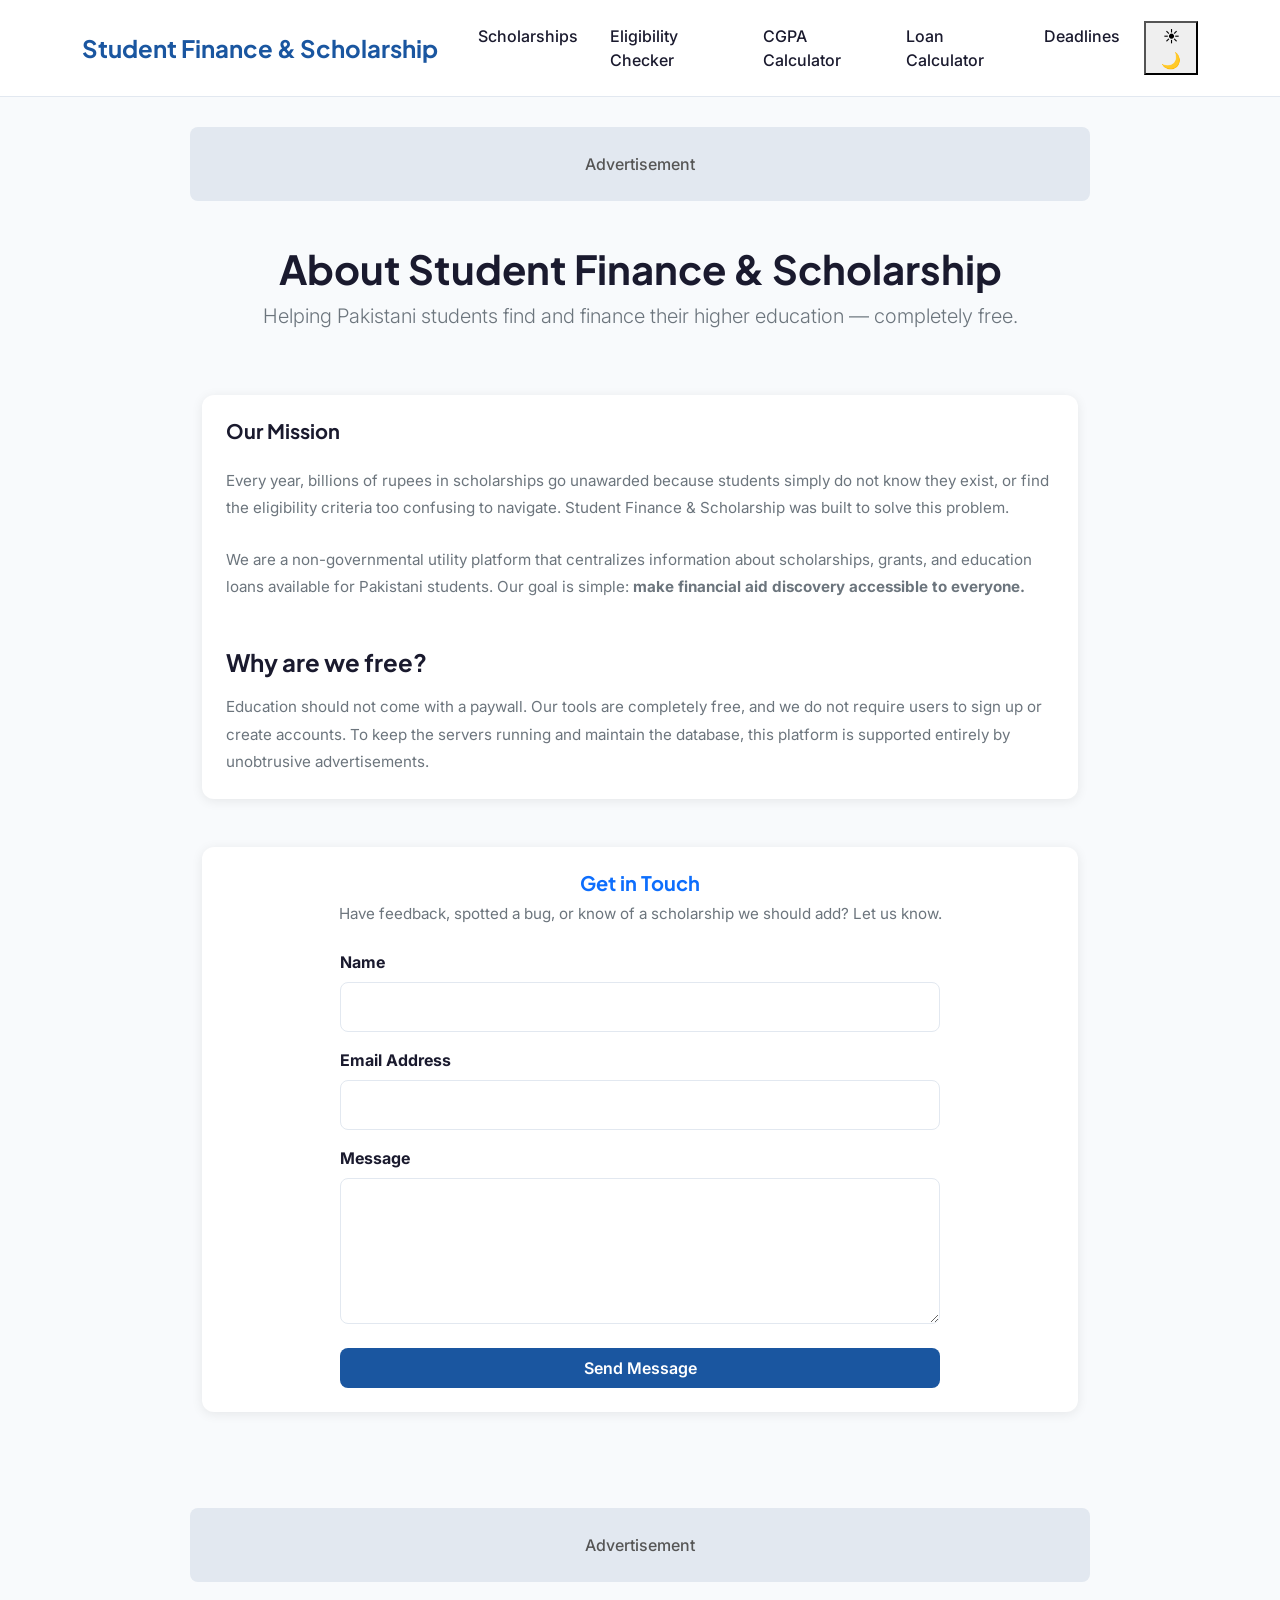
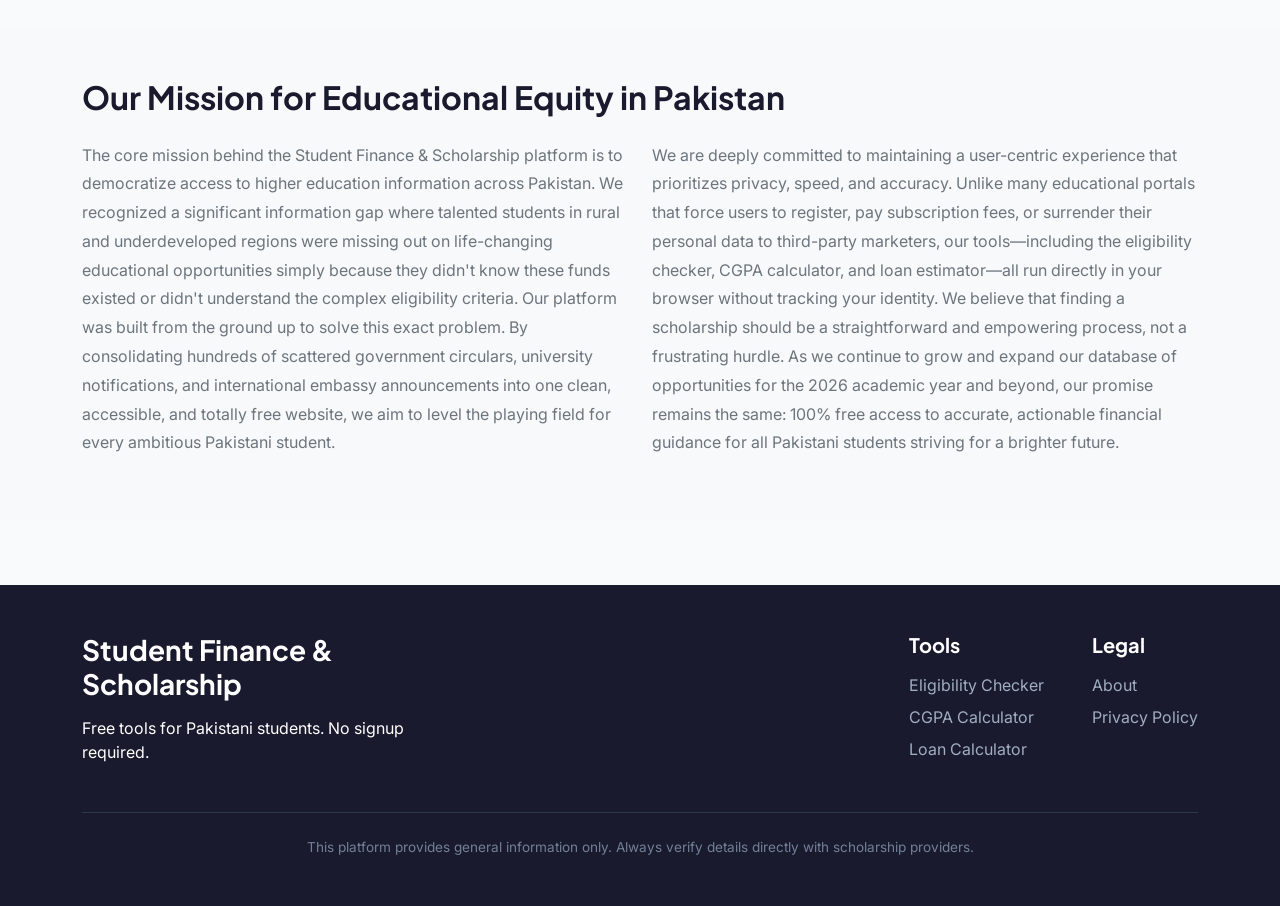
==== commit 1dc5e194: "Fix SEO issues: titles, canonicals, meta descriptions, H2s, content" ====
--- a/about.html
+++ b/about.html
@@ -13,15 +13,13 @@
     </script>
     <meta charset="UTF-8">
     <meta name="viewport" content="width=device-width, initial-scale=1.0">
-    <title>About Student Finance & Scholarship — Free Tools for Pakistani Students</title>
-    <meta name="description"
-        content="About Student Finance & Scholarship — a free platform helping Pakistani students discover scholarships and plan their education financing.">
+    <title>About | Student Finance & Scholarship</title>
+    <meta name="description" content="Learn about Student Finance & Scholarship, a free platform helping Pakistani students discover scholarships and plan their education financing securely.">
     <meta name="keywords"
         content="Student Finance & Scholarship, free scholarship tools Pakistan, Pakistan student finance platform">
     <meta property="og:type" content="website">
-    <meta property="og:title" content="About Student Finance & Scholarship — Free Tools for Pakistani Students">
-    <meta property="og:description"
-        content="Student Finance & Scholarship is a free platform helping Pakistani students find scholarships and plan education financing. No signup required.">
+    <meta property="og:title" content="About | Student Finance & Scholarship">
+    <meta property="og:description" content="Learn about Student Finance & Scholarship, a free platform helping Pakistani students discover scholarships and plan their education financing securely.">
     <meta property="og:url" content="https://mustafa-shah-tech.github.io/student-finance-and-scholarship/about.html">
     <meta property="og:image" content="https://mustafa-shah-tech.github.io/student-finance-and-scholarship/assets/img/favicon.svg">
     <link rel="canonical" href="https://mustafa-shah-tech.github.io/student-finance-and-scholarship/about.html">
@@ -129,6 +127,20 @@
     <div class="container">
         <div class="adsense-placeholder" style="margin: 10px auto 40px auto; padding: 25px 20px">Advertisement</div>
     </div>
+    <!-- SEO Content -->
+    <section class="py-5 bg-light mt-5">
+        <div class="container">
+            <h2 class="mb-4">Our Mission for Educational Equity in Pakistan</h2>
+            <div class="row text-secondary" style="line-height: 1.8;">
+                <div class="col-lg-6">
+                    <p>The core mission behind the Student Finance & Scholarship platform is to democratize access to higher education information across Pakistan. We recognized a significant information gap where talented students in rural and underdeveloped regions were missing out on life-changing educational opportunities simply because they didn't know these funds existed or didn't understand the complex eligibility criteria. Our platform was built from the ground up to solve this exact problem. By consolidating hundreds of scattered government circulars, university notifications, and international embassy announcements into one clean, accessible, and totally free website, we aim to level the playing field for every ambitious Pakistani student.</p>
+                </div>
+                <div class="col-lg-6">
+                    <p>We are deeply committed to maintaining a user-centric experience that prioritizes privacy, speed, and accuracy. Unlike many educational portals that force users to register, pay subscription fees, or surrender their personal data to third-party marketers, our tools—including the eligibility checker, CGPA calculator, and loan estimator—all run directly in your browser without tracking your identity. We believe that finding a scholarship should be a straightforward and empowering process, not a frustrating hurdle. As we continue to grow and expand our database of opportunities for the 2026 academic year and beyond, our promise remains the same: 100% free access to accurate, actionable financial guidance for all Pakistani students striving for a brighter future.</p>
+                </div>
+            </div>
+        </div>
+    </section>
     <footer>
         <div class="container">
             <div class="row gy-4">
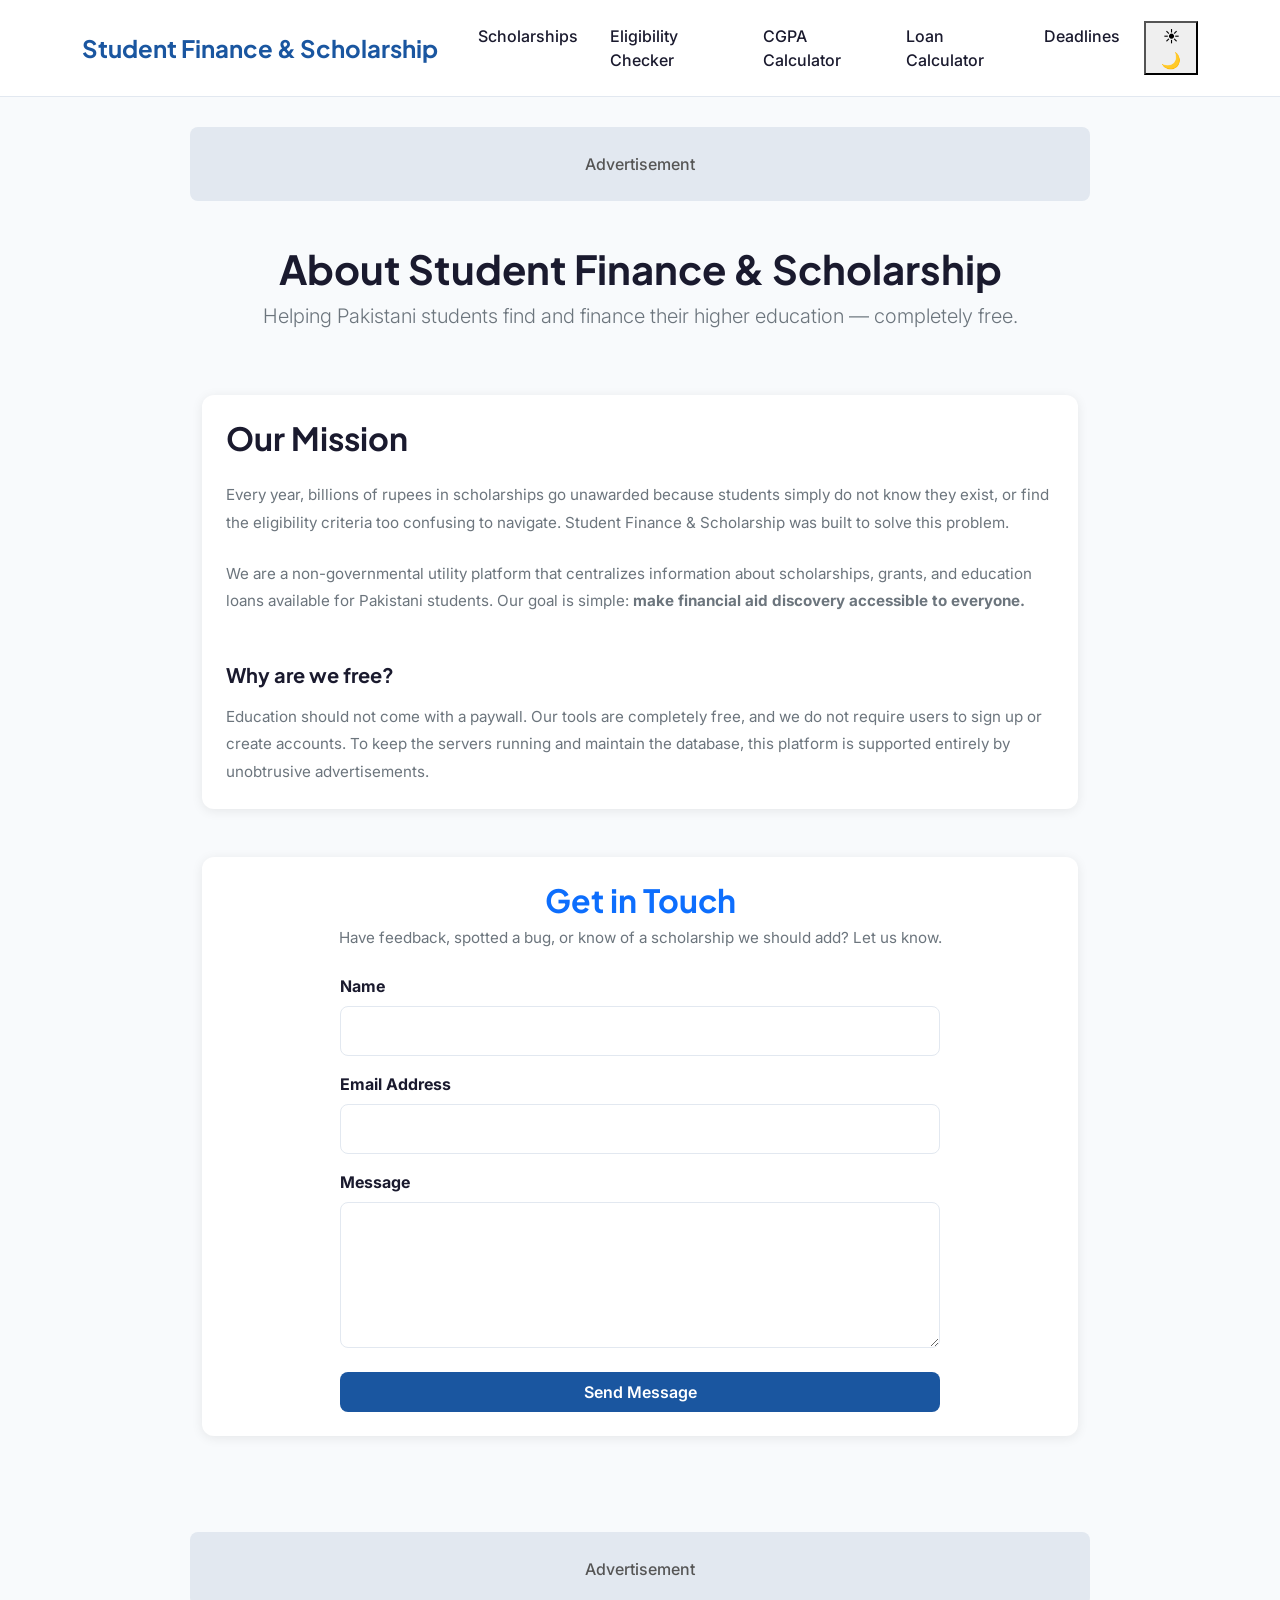
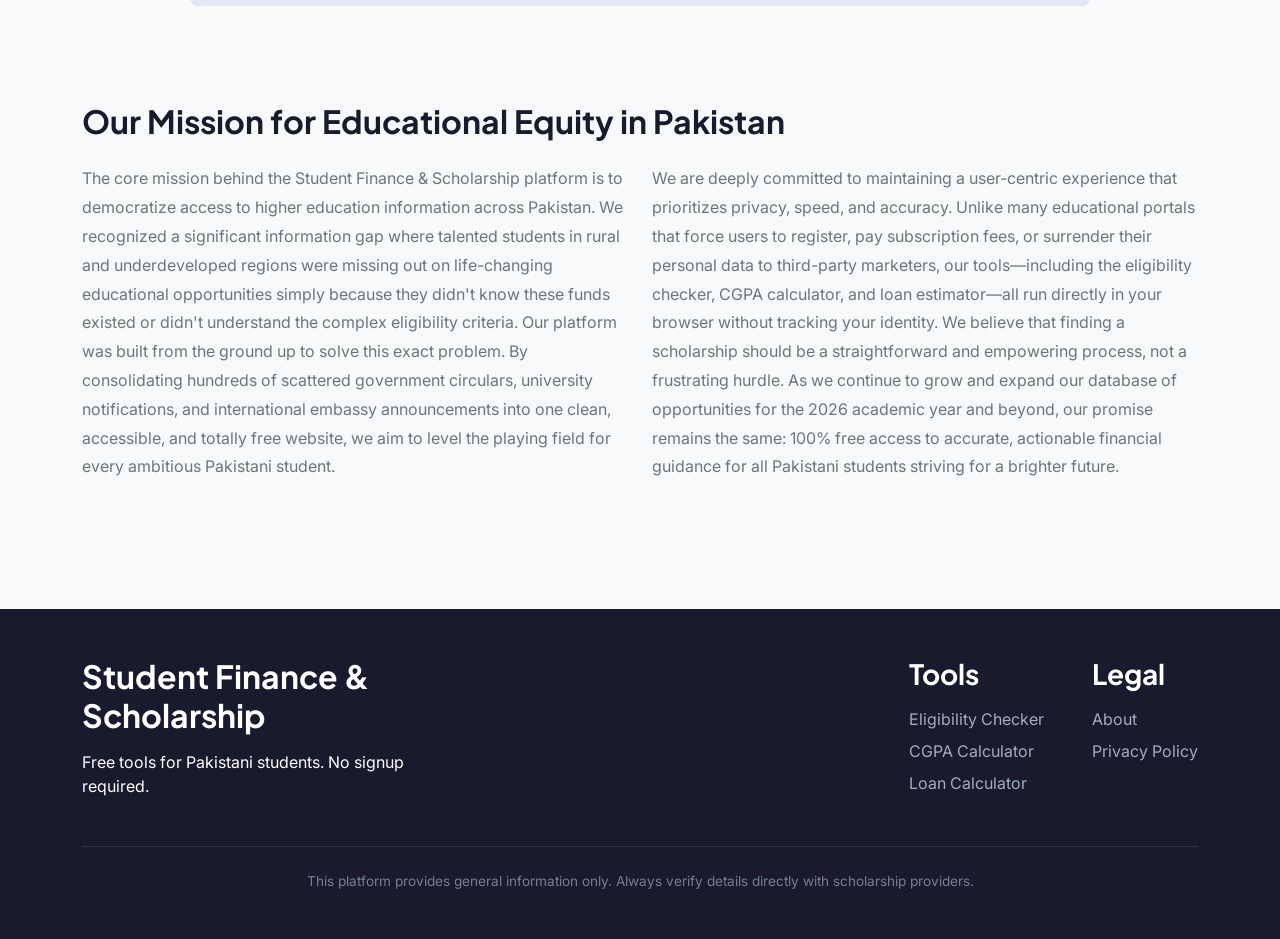
==== commit f570ee51: "Fix canonical URLs, heading hierarchy, unsafe cross-origin links" ====
--- a/about.html
+++ b/about.html
@@ -81,7 +81,7 @@
                 completely free.</p>
         </div>
         <div class="card-custom mb-5">
-            <h3 class="mb-4">Our Mission</h3>
+            <h2 class="mb-4">Our Mission</h2>
             <p class="mb-4 text-secondary" style="line-height: 1.8">
                 Every year, billions of rupees in scholarships go unawarded because students simply do not know they
                 exist, or find the eligibility criteria too confusing to navigate.
@@ -92,7 +92,7 @@
                 education loans available for Pakistani students. Our goal is simple: <strong>make financial aid
                     discovery accessible to everyone.</strong>
             </p>
-            <h4 class="mt-5 mb-3">Why are we free?</h4>
+            <h3 class="mt-5 mb-3">Why are we free?</h3>
             <p class="mb-0 text-secondary" style="line-height: 1.8">
                 Education should not come with a paywall. Our tools are completely free, and we do not require users to
                 sign up or create accounts. To keep the servers running and maintain the database, this platform is
@@ -100,7 +100,7 @@
             </p>
         </div>
         <div class="card-custom">
-            <h3 class="mb-2 text-primary text-center">Get in Touch</h3>
+            <h2 class="mb-2 text-primary text-center">Get in Touch</h2>
             <p class="text-secondary text-center mb-4">Have feedback, spotted a bug, or know of a scholarship we should
                 add? Let us know.</p>
             <form id="contact-form" class="mx-auto" style="max-width: 600px">
@@ -145,20 +145,20 @@
         <div class="container">
             <div class="row gy-4">
                 <div class="col-lg-4 col-md-6">
-                    <h3 class="logo mb-3">Student Finance & Scholarship</h3>
+                    <h2 class="logo mb-3">Student Finance & Scholarship</h2>
                     <p>Free tools for Pakistani students. No signup
                         required.</p>
                 </div>
                 <!-- Standard Footer -->
                 <div class="col-lg-8 col-md-6 d-flex gap-5 justify-content-md-end">
                     <div>
-                        <h5 class="mb-3">Tools</h5>
+                        <h3 class="mb-3">Tools</h3>
                         <a href="eligibility-checker.html">Eligibility Checker</a>
                         <a href="cgpa-calculator.html">CGPA Calculator</a>
                         <a href="loan-calculator.html">Loan Calculator</a>
                     </div>
                     <div>
-                        <h5 class="mb-3">Legal</h5>
+                        <h3 class="mb-3">Legal</h3>
                         <a href="about.html">About</a>
                         <a href="privacy-policy.html">Privacy Policy</a>
                     </div>
